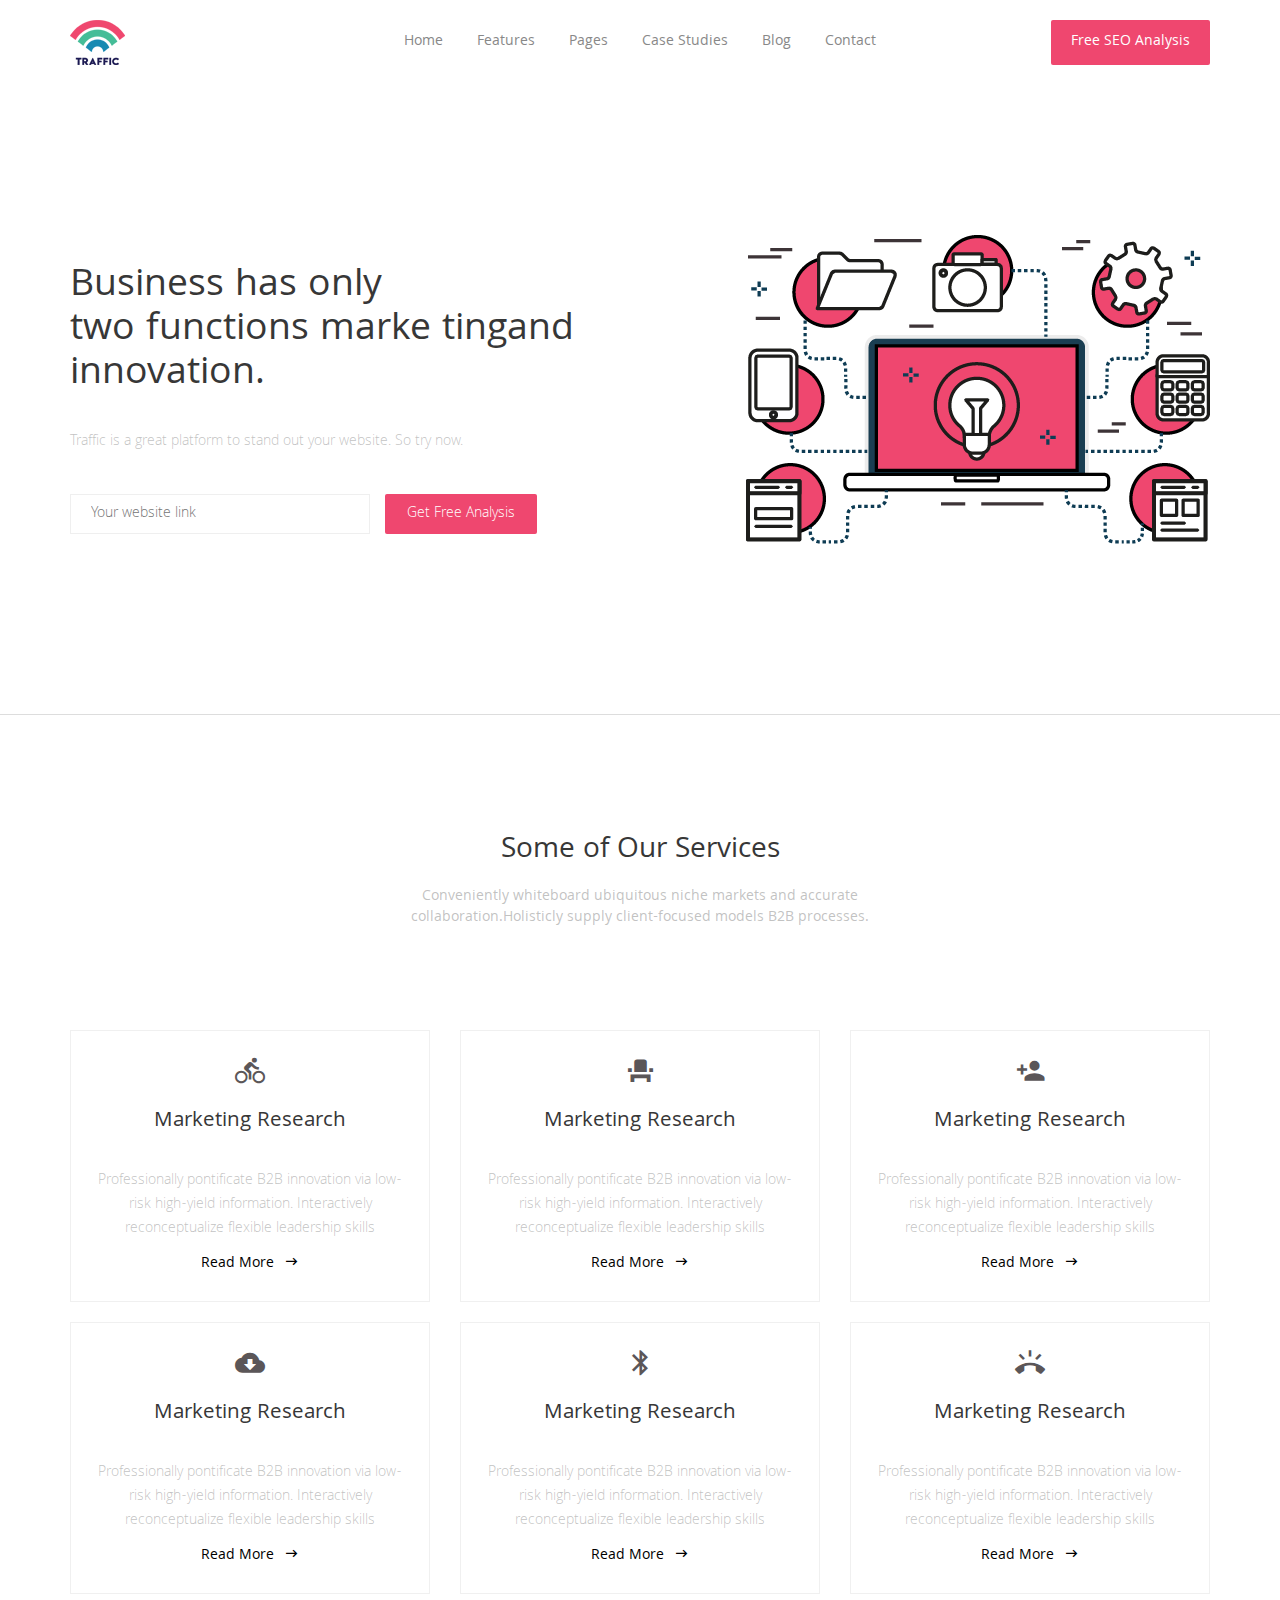
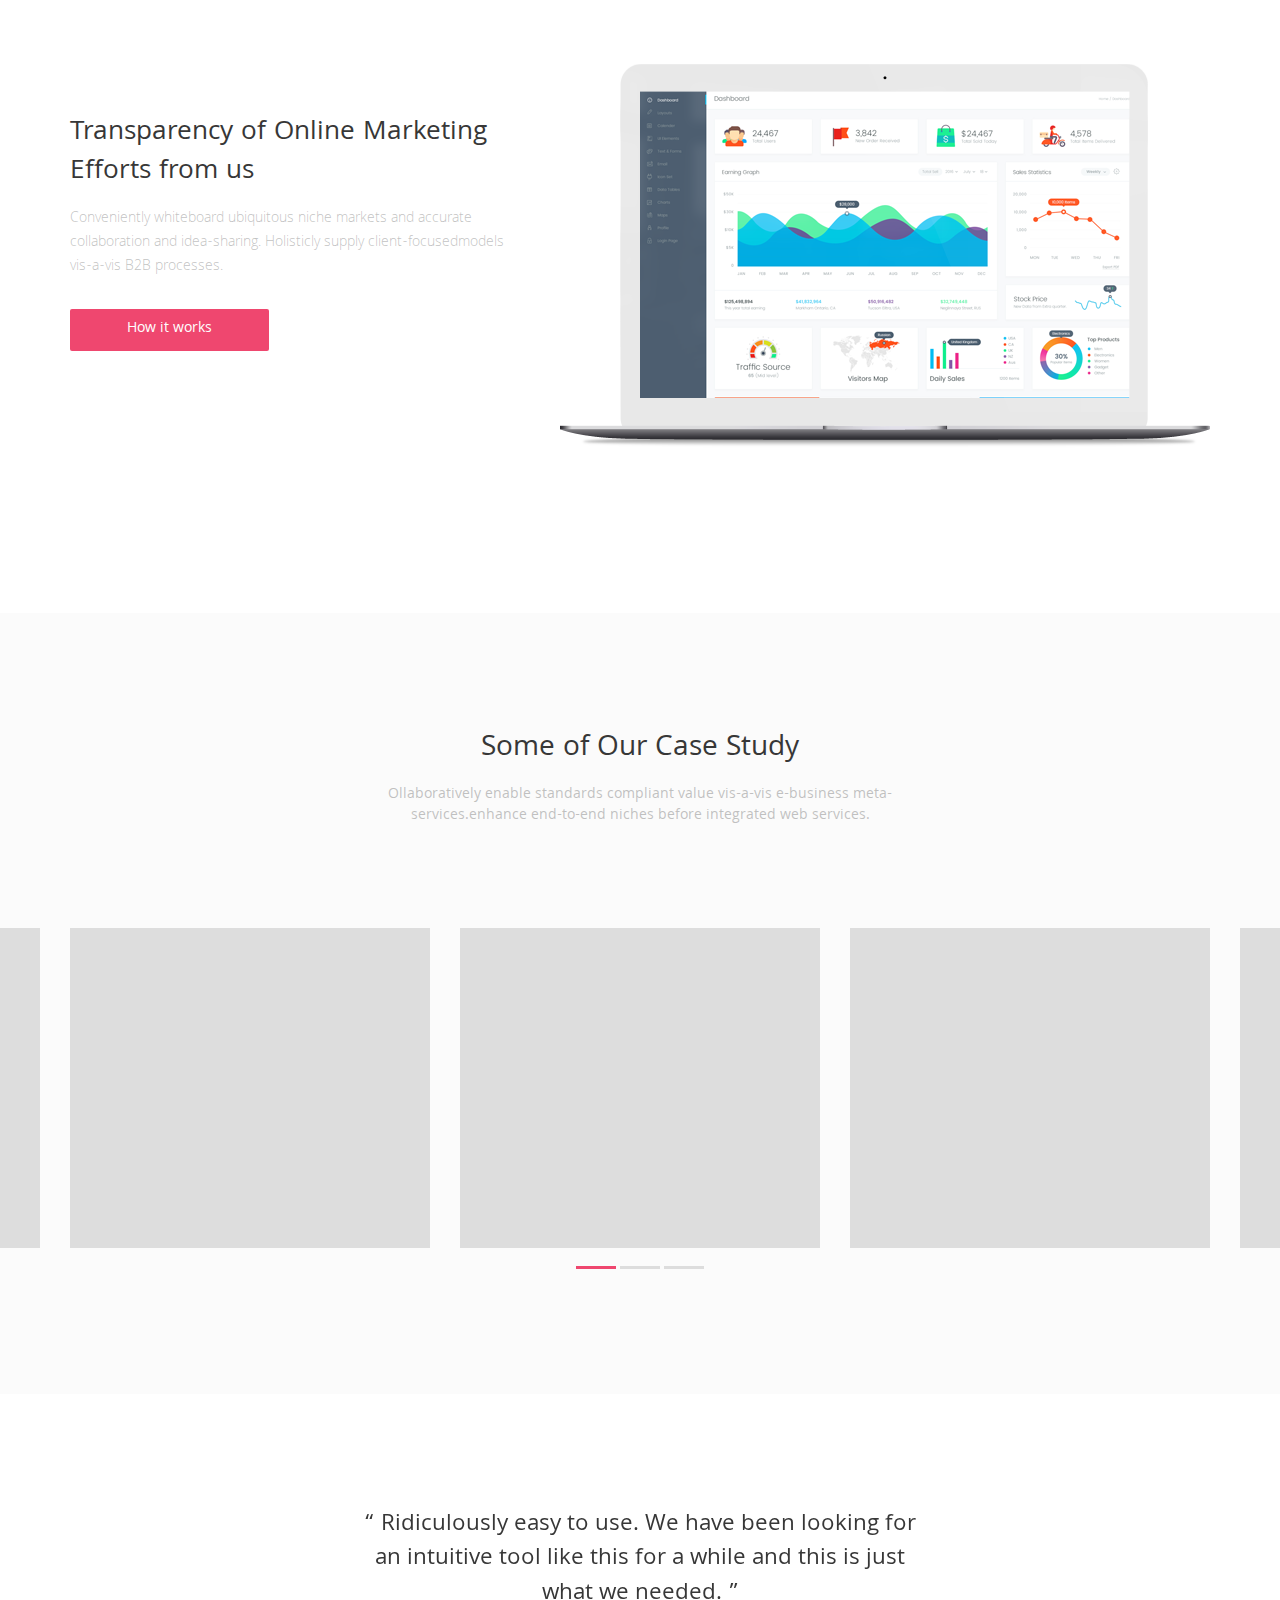
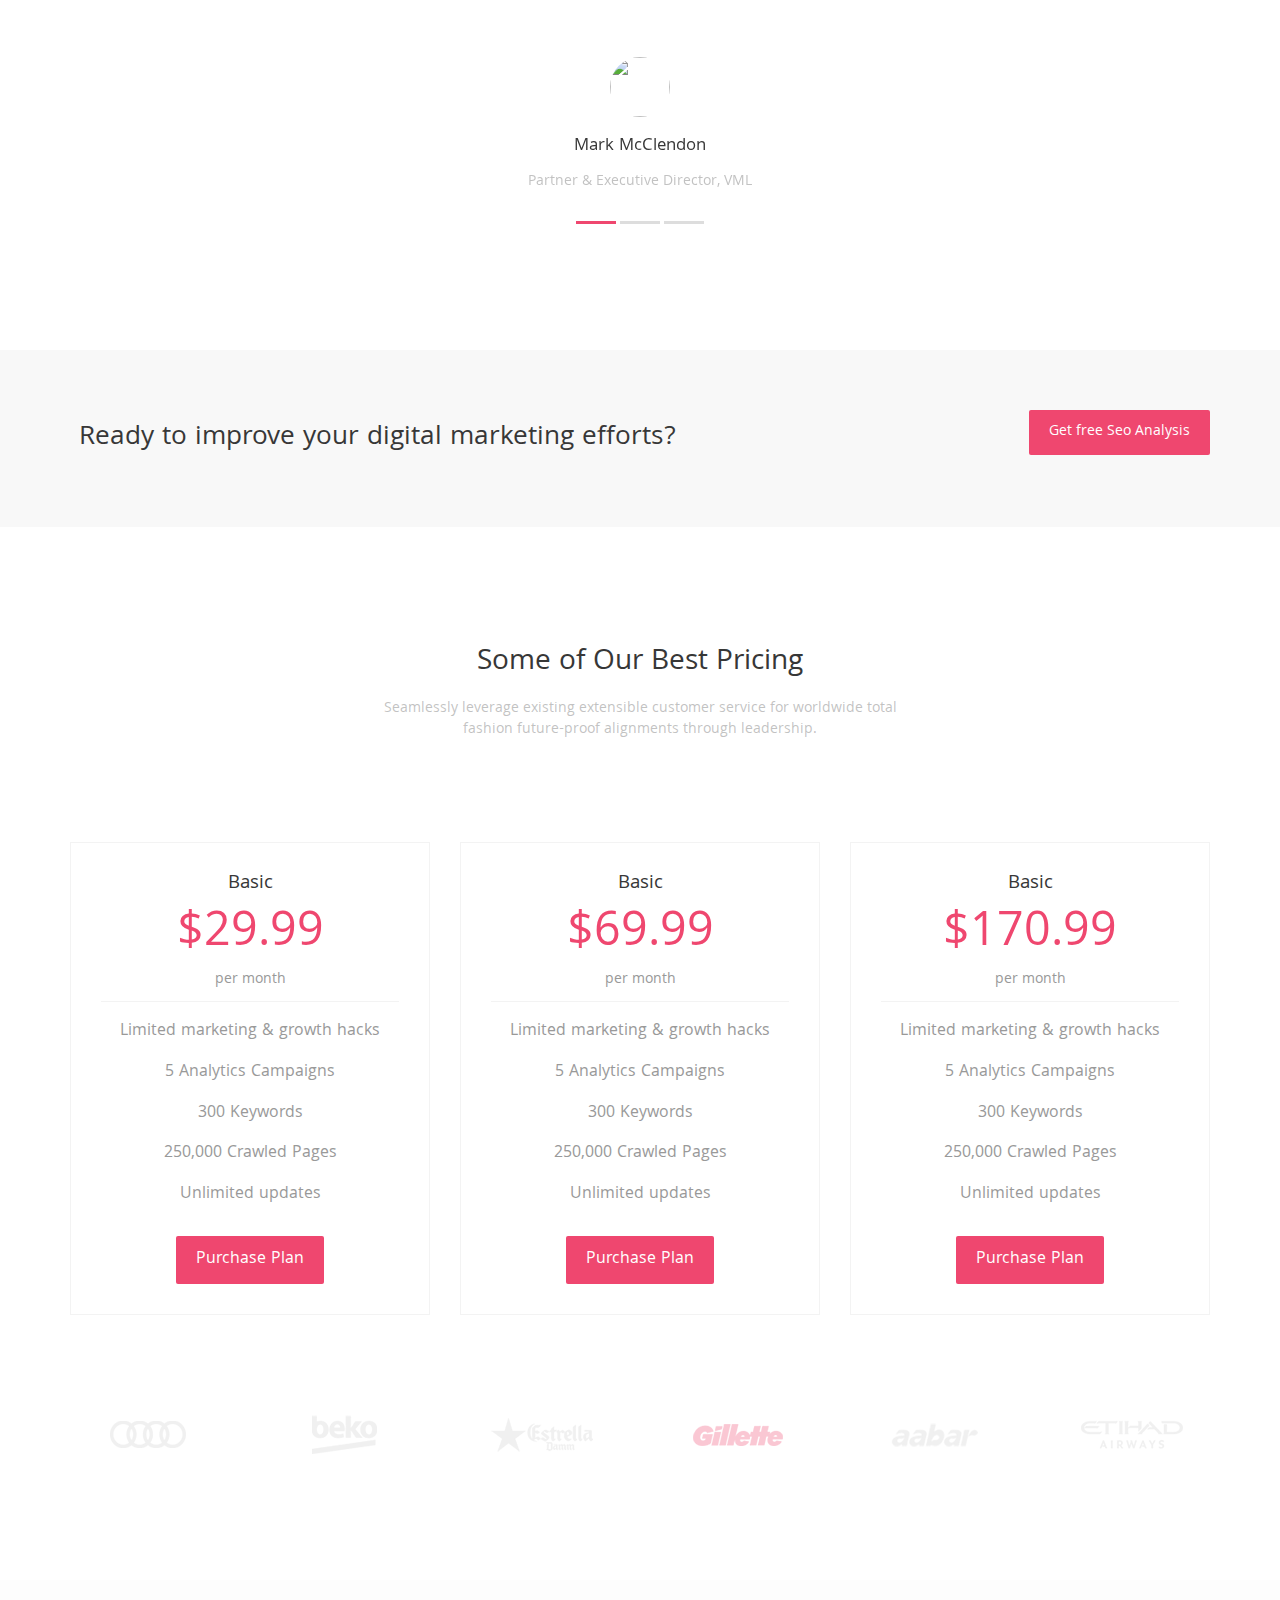
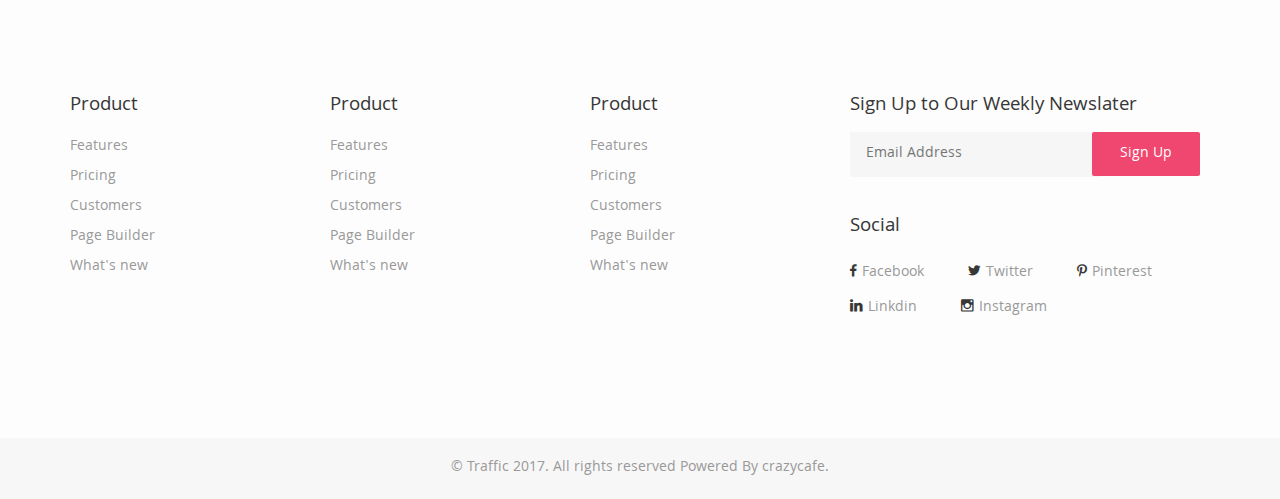
==== class-five/index.html @ df60bafd "class-five" ====
<!doctype html>
<html class="no-js" lang="">
    <head>
        <meta charset="utf-8">
        <meta http-equiv="x-ua-compatible" content="ie=edge">
        <title></title>
        <meta name="description" content="">
		<!----------Responsive Meta Tag ---------->
        <meta name="viewport" content="width=device-width, initial-scale=1">
		<!----------Boostrap CSS ---------->
        <link rel="stylesheet" href="css/bootstrap.min.css">
		<link rel="stylesheet" href="css/normalize.css">
		<!----------Fontawesome CSS ---------->
        <link rel="stylesheet" href="css/font-awesome.min.css">
		<!----------Material design icons font CSS ---------->
        <link rel="stylesheet" href="css/material-design-iconic-font.min.css">
		<!----------Owl Carousel CSS ---------->
        <link rel="stylesheet" href="css/owl.carousel.css">
		<!----------Main CSS ---------->
        <link rel="stylesheet" href="style.css">
		<!----------Responsive CSS ---------->
        <link rel="stylesheet" href="css/responsive.css">
        <script src="js/vendor/modernizr-2.8.3.min.js"></script>
    </head>
    <body>
		<div class="header-area">
			<div class="container">
				<div class="row">
					<div class="col-md-2">
						<div class="logo">
							<a href="index.html"><img src="img/logo.png" alt="" /></a>
						</div>
					</div>
					<div class="col-md-8 text-center">
						<div class="mainmenu">
							<ul>
								<li><a href="">Home</a></li>
								<li><a href="">Features</a></li>
								<li><a href="">Pages</a></li>
								<li><a href="">Case Studies</a></li>
								<li><a href="">Blog</a></li>
								<li><a href="">Contact</a></li>
							</ul>
						</div>
					</div>
					<div class="col-md-2 text-right">
						<a href="" class="box_btn">Free SEO Analysis</a>
					</div>
				</div>
			</div>
		</div>
		<div class="hero-area">
			<div class="container">
				<div class="row">
					<div class="col-md-6">
						<h1>Business has only</br> two functions marke tingand innovation.</h1>
						<p>Traffic is a great platform to stand out your website. So try now.</p>
						<div class="url_chain_form">
							<form action="index.html">
								<input type="url" placeholder="Your website link" />
								<input type="submit" value="Get Free Analysis" />
							</form>
						</div>
					</div>
					<div class="col-md-6 text-right">
						<img src="img/hero.png" alt="" />
					</div>
				</div>
			</div>
		</div>
		<div class="section_padding">
			<div class="container">
				<div class="row">
					<div class="col-md-6 col-md-offset-3 text-center">
						<div class="section_title">
							<h2>Some of Our Services</h2>
							<p>Conveniently whiteboard ubiquitous niche markets and accurate collaboration.Holisticly supply client-focused models B2B processes. </p>
						</div>
					</div>
				</div>
				<div class="row text-center">
					<div class="col-md-4">
						<div class="single-service-box">
							<div class="service-icon">
								<i class="zmdi zmdi-bike"></i>
							</div>
							<h3>Marketing Research</h3>
							<p>Professionally pontificate B2B innovation via low-risk high-yield information. Interactively reconceptualize flexible leadership skills </p>
							<a href="" class="read-more">Read More<i class="zmdi zmdi-long-arrow-right"></i></a>
						</div>
					</div>
					<div class="col-md-4">
						<div class="single-service-box">
							<div class="service-icon">
								<i class="zmdi zmdi-seat"></i>
							</div>
							<h3>Marketing Research</h3>
							<p>Professionally pontificate B2B innovation via low-risk high-yield information. Interactively reconceptualize flexible leadership skills </p>
							<a href="" class="read-more">Read More<i class="zmdi zmdi-long-arrow-right"></i></a>
						</div>
					</div>
					<div class="col-md-4">
						<div class="single-service-box">
							<div class="service-icon">
								<i class="zmdi zmdi-account-add"></i>
							</div>
							<h3>Marketing Research</h3>
							<p>Professionally pontificate B2B innovation via low-risk high-yield information. Interactively reconceptualize flexible leadership skills </p>
							<a href="" class="read-more">Read More<i class="zmdi zmdi-long-arrow-right"></i></a>
						</div>
					</div>
					<div class="col-md-4">
						<div class="single-service-box">
							<div class="service-icon">
								<i class="zmdi zmdi-cloud-download"></i>
							</div>
							<h3>Marketing Research</h3>
							<p>Professionally pontificate B2B innovation via low-risk high-yield information. Interactively reconceptualize flexible leadership skills </p>
							<a href="" class="read-more">Read More<i class="zmdi zmdi-long-arrow-right"></i></a>
						</div>
					</div>
					<div class="col-md-4">
						<div class="single-service-box">
							<div class="service-icon">
								<i class="zmdi zmdi-bluetooth"></i>
							</div>
							<h3>Marketing Research</h3>
							<p>Professionally pontificate B2B innovation via low-risk high-yield information. Interactively reconceptualize flexible leadership skills </p>
							<a href="" class="read-more">Read More<i class="zmdi zmdi-long-arrow-right"></i></a>
						</div>
					</div>
					<div class="col-md-4">
						<div class="single-service-box">
							<div class="service-icon">
								<i class="zmdi zmdi-phone-ring"></i>
							</div>
							<h3>Marketing Research</h3>
							<p>Professionally pontificate B2B innovation via low-risk high-yield information. Interactively reconceptualize flexible leadership skills </p>
							<a href="" class="read-more">Read More<i class="zmdi zmdi-long-arrow-right"></i></a>
						</div>
					</div>
				</div>
				<div class="row">
					<div class="col-md-12">
						<div class="pdt-50">
							<div class="row">
								<div class="col-md-5">
									<div class="pdt-50">
										<h2>Transparency of Online Marketing Efforts from us</h2>
										<p>Conveniently whiteboard ubiquitous niche markets and accurate collaboration and idea-sharing. Holisticly supply client-focusedmodels vis-a-vis B2B processes. </p>
										<a href="" class="box_btn">How it works</a>
									</div>
								</div>
								<div class="col-md-7 text-right">
									<img src="img/dextop.png" alt="" />
								</div>
							</div>
						</div>
					</div>
				</div>
			</div>
		</div>
		<div class="section_padding gray_bg overfolow-x-studies">
			<div class="container">
				<div class="row">
					<div class="col-md-6 col-md-offset-3 text-center">
						<div class="section_title">
							<h2>Some of Our Case Study</h2>
							<p>Ollaboratively enable standards compliant value vis-a-vis e-business meta-services.enhance end-to-end niches before integrated web services.</p>
						</div>
					</div>
				</div>
				<div class="row">
					<div class="col-md-12">
						<div class="case-studies-carousel">
							<div class="single-case-studies-carousel">
								<div class="case-studies-wrapper">
									<img src="img/owl1.jpg" alt="" />
								</div>
							</div>					
							<div class="single-case-studies-carousel">
								<div class="case-studies-wrapper">
									<h3>icelolly.com</h3>
									<h4>Analytics 360 improving business decisions</h4>
									<p>Seamlessly extend worldwide internal or organic sources vis- team driven outside box thinking. Proactively drive technically sound.</p>
									<i class="zmdi zmdi-long-arrow-right"></i>
								</div>
							</div>					
							<div class="single-case-studies-carousel">
								<div class="case-studies-wrapper">
									<img src="img/owl2.jpg" alt="" />
								</div>
							</div>
							<div class="single-case-studies-carousel">
								<div class="case-studies-wrapper">
									<h3>icelolly.com</h3>
									<h4>Analytics 360 improving business decisions</h4>
									<p>Seamlessly extend worldwide internal or organic sources vis- team driven outside box thinking. Proactively drive technically sound.</p>
									<i class="zmdi zmdi-long-arrow-right"></i>
								</div>
							</div>
							<div class="single-case-studies-carousel">
								<div class="case-studies-wrapper">
									<img src="img/owl1.jpg" alt="" />
								</div>
							</div>	
							<div class="single-case-studies-carousel">
								<div class="case-studies-wrapper">
									<h3>icelolly.com</h3>
									<h4>Analytics 360 improving business decisions</h4>
									<p>Seamlessly extend worldwide internal or organic sources vis- team driven outside box thinking. Proactively drive technically sound.</p>
									<i class="zmdi zmdi-long-arrow-right"></i>
								</div>
							</div>
							<div class="single-case-studies-carousel">
								<div class="case-studies-wrapper">
									<img src="img/owl2.jpg" alt="" />
								</div>
							</div>
						</div>
					</div>
				</div>
			</div>
		</div>
		<div class="section_padding">
			<div class="container">
				<div class="row">
					<div class="col-md-6 col-md-offset-3 text-center">
						<div class="testimonial-carusel">
							<div class="testimonial-carusel-items">
								<div class="testimonial-content">
									<p>“ Ridiculously easy to use. We have been looking for an intuitive tool like this for a while and this is just what we needed. ”</p>
								</div>
								<div class="testimonial-meta">
									<img src="http://placehold.it/500x500" alt="" />
									<h4>Mark McClendon</h4>
									<p>Partner & Executive Director, VML</p>
								</div>
							</div>					
							<div class="testimonial-carusel-items">
								<div class="testimonial-content">
									<p>“ Ridiculously easy to use. We have been looking for an intuitive tool like this for a while and this is just what we needed. ”</p>
								</div>
								<div class="testimonial-meta">
									<img src="img/owl2.jpg" alt="" />
									<h4>Mark McClendon</h4>
									<p>Partner & Executive Director, VML</p>
								</div>
							</div>					
							<div class="testimonial-carusel-items">
								<div class="testimonial-content">
									<p>“ Ridiculously easy to use. We have been looking for an intuitive tool like this for a while and this is just what we needed. ”</p>
								</div>
								<div class="testimonial-meta">
									<img src="http://placehold.it/500x500" alt="" />
									<h4>Mark McClendon</h4>
									<p>Partner & Executive Director, VML</p>
								</div>
							</div>
						</div>
					</div>
				</div>
			</div>
		</div>
		<div class="cta-area">
			<div class="container">
				<div class="row">
					<div class="col-md-8">
						<h2>Ready to improve your digital marketing efforts?</h2>
					</div>
					<div class="col-md-4 text-right">
						<a href="" class="box_btn">Get free Seo Analysis</a>
					</div>
				</div>
			</div>
		</div>
		<div class="section_padding">
			<div class="container">
				<div class="row">
					<div class="col-md-6 col-md-offset-3 text-center">
						<div class="section_title">
							<h2>Some of Our Best Pricing</h2>
							<p>Seamlessly leverage existing extensible customer service for worldwide total fashion future-proof alignments through leadership.</p>
						</div>
					</div>
				</div>
				<div class="row text-center">
					<div class="col-md-4">
						<div class="single-pricing-box">
							<div class="pricing-heading">
								<h4>Basic</h4>
								<p class="pricing-count">$29.99</p>
								<p>per month</p>
							</div>
							<div class="pricing-content">
								<ul>
									<li>Limited marketing & growth hacks</li>
									<li>5 Analytics Campaigns</li>
									<li>300 Keywords</li>
									<li>250,000 Crawled Pages</li>
									<li>Unlimited updates</li>
									<a href="" class="box_btn">Purchase Plan</a>
								</ul>
							</div>
						</div>
					</div>
					<div class="col-md-4">
						<div class="single-pricing-box">
							<div class="pricing-heading">
								<h4>Basic</h4>
								<p class="pricing-count">$69.99</p>
								<p>per month</p>
							</div>
							<div class="pricing-content">
								<ul>
									<li>Limited marketing & growth hacks</li>
									<li>5 Analytics Campaigns</li>
									<li>300 Keywords</li>
									<li>250,000 Crawled Pages</li>
									<li>Unlimited updates</li>
									<a href="" class="box_btn">Purchase Plan</a>
								</ul>
							</div>
						</div>
					</div>
					<div class="col-md-4">
						<div class="single-pricing-box">
							<div class="pricing-heading">
								<h4>Basic</h4>
								<p class="pricing-count">$170.99</p>
								<p>per month</p>
							</div>
							<div class="pricing-content">
								<ul>
									<li>Limited marketing & growth hacks</li>
									<li>5 Analytics Campaigns</li>
									<li>300 Keywords</li>
									<li>250,000 Crawled Pages</li>
									<li>Unlimited updates</li>
									<a href="" class="box_btn">Purchase Plan</a>
								</ul>
							</div>
						</div>
					</div>
				</div>
				<div class="row">
					<div class="col-md-12">
						<div class="logo-carousel">
							<div class="single-logo-carousel">
								<div class="logo-carousel-item">
									<a href=""><img src="img/advertise1.png" alt="" /></a>
								</div>
							</div>				
							<div class="single-logo-carousel">
								<div class="logo-carousel-item">
									<a href=""><img src="img/advertise2.png" alt="" /></a>
								</div>
							</div>				
							<div class="single-logo-carousel">
								<div class="logo-carousel-item">
									<a href=""><img src="img/advertise3.png" alt="" /></a>
								</div>
							</div>							
							<div class="single-logo-carousel">
								<div class="logo-carousel-item">
									<a href=""><img src="img/advertise4.png" alt="" /></a>
								</div>
							</div>				
							<div class="single-logo-carousel">
								<div class="logo-carousel-item">
									<a href=""><img src="img/advertise5.png" alt="" /></a>
								</div>
							</div>
							<div class="single-logo-carousel">
								<div class="logo-carousel-item">
									<a href=""><img src="img/advertise6.png" alt="" /></a>
								</div>
							</div>				
							<div class="single-logo-carousel">
								<div class="logo-carousel-item">
									<a href=""><img src="img/advertise1.png" alt="" /></a>
								</div>
							</div>
							<div class="single-logo-carousel">
								<div class="logo-carousel-item">
									<a href=""><img src="img/advertise2.png" alt="" /></a>
								</div>
							</div>							
							<div class="single-logo-carousel">
								<div class="logo-carousel-item">
									<a href=""><img src="img/advertise3.png" alt="" /></a>
								</div>
							</div>				
							<div class="single-logo-carousel">
								<div class="logo-carousel-item">
									<a href=""><img src="img/advertise4.png" alt="" /></a>
								</div>
							</div>
							<div class="single-logo-carousel">
								<div class="logo-carousel-item">
									<a href=""><img src="img/advertise5.png" alt="" /></a>
								</div>
							</div>				
							<div class="single-logo-carousel">
								<div class="logo-carousel-item">
									<a href=""><img src="img/advertise6.png" alt="" /></a>
								</div>
							</div>
						</div>
					</div>
				</div>
			</div>
		</div>
		<div class="footer-area">
			<div class="container">
				<div class="row">
					<div class="col-md-8">
						<div class="row">
							<div class="col-md-4">
								<h4>Product</h4>
								<ul>
									<li><a href="">Features</a></li>
									<li><a href="">Pricing</a></li>
									<li><a href="">Customers</a></li>
									<li><a href="">Page Builder</a></li>
									<li><a href="">What's new</a></li>
								</ul>
							</div>
							<div class="col-md-4">
								<h4>Product</h4>
								<ul>
									<li><a href="">Features</a></li>
									<li><a href="">Pricing</a></li>
									<li><a href="">Customers</a></li>
									<li><a href="">Page Builder</a></li>
									<li><a href="">What's new</a></li>
								</ul>
							</div>
							<div class="col-md-4">
								<h4>Product</h4>
								<ul>
									<li><a href="">Features</a></li>
									<li><a href="">Pricing</a></li>
									<li><a href="">Customers</a></li>
									<li><a href="">Page Builder</a></li>
									<li><a href="">What's new</a></li>
								</ul>
							</div>
						</div>
					</div>			
					<div class="col-md-4">
						<h4>Sign Up to Our Weekly Newslater</h4>
						<div class="subscrib-form">
							<form action="index.html">
								<input type="email" placeholder="Email Address" />
								<input type="submit" value="Sign Up" />
							</form>
						</div>
						<h4>Social</h4>
						<ul class="social-icon">
							<li><a href=""> <i class="zmdi zmdi-facebook"></i>Facebook</a></li>
							<li><a href=""> <i class="zmdi zmdi-twitter"></i>Twitter</a></li>
							<li><a href=""> <i class="zmdi zmdi-pinterest"></i>Pinterest</a></li>
							<li><a href=""> <i class="zmdi zmdi-linkedin"></i>Linkdin</a></li>
							<li><a href=""> <i class="zmdi zmdi-instagram"></i>Instagram</a></li>
						</ul>
					</div>
				</div>
			</div>
		</div>
		<div class="copy-right-section">
			<div class="container">
				<div class="row">
					<div class="col-md-12 text-center">
						 &copy; Traffic 2017. All rights reserved Powered By crazycafe.
					</div>
				</div>
			</div>
		</div>
        <script src="https://code.jquery.com/jquery-1.12.0.min.js"></script>
        <script src="js/plugins.js"></script>
        <script src="js/main.js"></script>
        <script src="js/bootstrap.min.js"></script>
        <script src="js/owl.carousel.min.js"></script>
        <script src="js/main.js"></script>

    </body>
</html>
---- class-five/css/material-design-iconic-font.min.css ----
@font-face{font-family:Material-Design-Iconic-Font;src:url(../fonts/Material-Design-Iconic-Font.woff2?v=2.2.0) format('woff2'),url(../fonts/Material-Design-Iconic-Font.woff?v=2.2.0) format('woff'),url(../fonts/Material-Design-Iconic-Font.ttf?v=2.2.0) format('truetype')}.zmdi{display:inline-block;font:normal normal normal 14px/1 'Material-Design-Iconic-Font';font-size:inherit;text-rendering:auto;-webkit-font-smoothing:antialiased;-moz-osx-font-smoothing:grayscale}.zmdi-hc-lg{font-size:1.33333333em;line-height:.75em;vertical-align:-15%}.zmdi-hc-2x{font-size:2em}.zmdi-hc-3x{font-size:3em}.zmdi-hc-4x{font-size:4em}.zmdi-hc-5x{font-size:5em}.zmdi-hc-fw{width:1.28571429em;text-align:center}.zmdi-hc-ul{padding-left:0;margin-left:2.14285714em;list-style-type:none}.zmdi-hc-ul>li{position:relative}.zmdi-hc-li{position:absolute;left:-2.14285714em;width:2.14285714em;top:.14285714em;text-align:center}.zmdi-hc-li.zmdi-hc-lg{left:-1.85714286em}.zmdi-hc-border{padding:.1em .25em;border:solid .1em #9e9e9e;border-radius:2px}.zmdi-hc-border-circle{padding:.1em .25em;border:solid .1em #9e9e9e;border-radius:50%}.zmdi.pull-left{float:left;margin-right:.15em}.zmdi.pull-right{float:right;margin-left:.15em}.zmdi-hc-spin{-webkit-animation:zmdi-spin 1.5s infinite linear;animation:zmdi-spin 1.5s infinite linear}.zmdi-hc-spin-reverse{-webkit-animation:zmdi-spin-reverse 1.5s infinite linear;animation:zmdi-spin-reverse 1.5s infinite linear}@-webkit-keyframes zmdi-spin{0%{-webkit-transform:rotate(0deg);transform:rotate(0deg)}100%{-webkit-transform:rotate(359deg);transform:rotate(359deg)}}@keyframes zmdi-spin{0%{-webkit-transform:rotate(0deg);transform:rotate(0deg)}100%{-webkit-transform:rotate(359deg);transform:rotate(359deg)}}@-webkit-keyframes zmdi-spin-reverse{0%{-webkit-transform:rotate(0deg);transform:rotate(0deg)}100%{-webkit-transform:rotate(-359deg);transform:rotate(-359deg)}}@keyframes zmdi-spin-reverse{0%{-webkit-transform:rotate(0deg);transform:rotate(0deg)}100%{-webkit-transform:rotate(-359deg);transform:rotate(-359deg)}}.zmdi-hc-rotate-90{-webkit-transform:rotate(90deg);-ms-transform:rotate(90deg);transform:rotate(90deg)}.zmdi-hc-rotate-180{-webkit-transform:rotate(180deg);-ms-transform:rotate(180deg);transform:rotate(180deg)}.zmdi-hc-rotate-270{-webkit-transform:rotate(270deg);-ms-transform:rotate(270deg);transform:rotate(270deg)}.zmdi-hc-flip-horizontal{-webkit-transform:scale(-1,1);-ms-transform:scale(-1,1);transform:scale(-1,1)}.zmdi-hc-flip-vertical{-webkit-transform:scale(1,-1);-ms-transform:scale(1,-1);transform:scale(1,-1)}.zmdi-hc-stack{position:relative;display:inline-block;width:2em;height:2em;line-height:2em;vertical-align:middle}.zmdi-hc-stack-1x,.zmdi-hc-stack-2x{position:absolute;left:0;width:100%;text-align:center}.zmdi-hc-stack-1x{line-height:inherit}.zmdi-hc-stack-2x{font-size:2em}.zmdi-hc-inverse{color:#fff}.zmdi-3d-rotation:before{content:'\f101'}.zmdi-airplane-off:before{content:'\f102'}.zmdi-airplane:before{content:'\f103'}.zmdi-album:before{content:'\f104'}.zmdi-archive:before{content:'\f105'}.zmdi-assignment-account:before{content:'\f106'}.zmdi-assignment-alert:before{content:'\f107'}.zmdi-assignment-check:before{content:'\f108'}.zmdi-assignment-o:before{content:'\f109'}.zmdi-assignment-return:before{content:'\f10a'}.zmdi-assignment-returned:before{content:'\f10b'}.zmdi-assignment:before{content:'\f10c'}.zmdi-attachment-alt:before{content:'\f10d'}.zmdi-attachment:before{content:'\f10e'}.zmdi-audio:before{content:'\f10f'}.zmdi-badge-check:before{content:'\f110'}.zmdi-balance-wallet:before{content:'\f111'}.zmdi-balance:before{content:'\f112'}.zmdi-battery-alert:before{content:'\f113'}.zmdi-battery-flash:before{content:'\f114'}.zmdi-battery-unknown:before{content:'\f115'}.zmdi-battery:before{content:'\f116'}.zmdi-bike:before{content:'\f117'}.zmdi-block-alt:before{content:'\f118'}.zmdi-block:before{content:'\f119'}.zmdi-boat:before{content:'\f11a'}.zmdi-book-image:before{content:'\f11b'}.zmdi-book:before{content:'\f11c'}.zmdi-bookmark-outline:before{content:'\f11d'}.zmdi-bookmark:before{content:'\f11e'}.zmdi-brush:before{content:'\f11f'}.zmdi-bug:before{content:'\f120'}.zmdi-bus:before{content:'\f121'}.zmdi-cake:before{content:'\f122'}.zmdi-car-taxi:before{content:'\f123'}.zmdi-car-wash:before{content:'\f124'}.zmdi-car:before{content:'\f125'}.zmdi-card-giftcard:before{content:'\f126'}.zmdi-card-membership:before{content:'\f127'}.zmdi-card-travel:before{content:'\f128'}.zmdi-card:before{content:'\f129'}.zmdi-case-check:before{content:'\f12a'}.zmdi-case-download:before{content:'\f12b'}.zmdi-case-play:before{content:'\f12c'}.zmdi-case:before{content:'\f12d'}.zmdi-cast-connected:before{content:'\f12e'}.zmdi-cast:before{content:'\f12f'}.zmdi-chart-donut:before{content:'\f130'}.zmdi-chart:before{content:'\f131'}.zmdi-city-alt:before{content:'\f132'}.zmdi-city:before{content:'\f133'}.zmdi-close-circle-o:before{content:'\f134'}.zmdi-close-circle:before{content:'\f135'}.zmdi-close:before{content:'\f136'}.zmdi-cocktail:before{content:'\f137'}.zmdi-code-setting:before{content:'\f138'}.zmdi-code-smartphone:before{content:'\f139'}.zmdi-code:before{content:'\f13a'}.zmdi-coffee:before{content:'\f13b'}.zmdi-collection-bookmark:before{content:'\f13c'}.zmdi-collection-case-play:before{content:'\f13d'}.zmdi-collection-folder-image:before{content:'\f13e'}.zmdi-collection-image-o:before{content:'\f13f'}.zmdi-collection-image:before{content:'\f140'}.zmdi-collection-item-1:before{content:'\f141'}.zmdi-collection-item-2:before{content:'\f142'}.zmdi-collection-item-3:before{content:'\f143'}.zmdi-collection-item-4:before{content:'\f144'}.zmdi-collection-item-5:before{content:'\f145'}.zmdi-collection-item-6:before{content:'\f146'}.zmdi-collection-item-7:before{content:'\f147'}.zmdi-collection-item-8:before{content:'\f148'}.zmdi-collection-item-9-plus:before{content:'\f149'}.zmdi-collection-item-9:before{content:'\f14a'}.zmdi-collection-item:before{content:'\f14b'}.zmdi-collection-music:before{content:'\f14c'}.zmdi-collection-pdf:before{content:'\f14d'}.zmdi-collection-plus:before{content:'\f14e'}.zmdi-collection-speaker:before{content:'\f14f'}.zmdi-collection-text:before{content:'\f150'}.zmdi-collection-video:before{content:'\f151'}.zmdi-compass:before{content:'\f152'}.zmdi-cutlery:before{content:'\f153'}.zmdi-delete:before{content:'\f154'}.zmdi-dialpad:before{content:'\f155'}.zmdi-dns:before{content:'\f156'}.zmdi-drink:before{content:'\f157'}.zmdi-edit:before{content:'\f158'}.zmdi-email-open:before{content:'\f159'}.zmdi-email:before{content:'\f15a'}.zmdi-eye-off:before{content:'\f15b'}.zmdi-eye:before{content:'\f15c'}.zmdi-eyedropper:before{content:'\f15d'}.zmdi-favorite-outline:before{content:'\f15e'}.zmdi-favorite:before{content:'\f15f'}.zmdi-filter-list:before{content:'\f160'}.zmdi-fire:before{content:'\f161'}.zmdi-flag:before{content:'\f162'}.zmdi-flare:before{content:'\f163'}.zmdi-flash-auto:before{content:'\f164'}.zmdi-flash-off:before{content:'\f165'}.zmdi-flash:before{content:'\f166'}.zmdi-flip:before{content:'\f167'}.zmdi-flower-alt:before{content:'\f168'}.zmdi-flower:before{content:'\f169'}.zmdi-font:before{content:'\f16a'}.zmdi-fullscreen-alt:before{content:'\f16b'}.zmdi-fullscreen-exit:before{content:'\f16c'}.zmdi-fullscreen:before{content:'\f16d'}.zmdi-functions:before{content:'\f16e'}.zmdi-gas-station:before{content:'\f16f'}.zmdi-gesture:before{content:'\f170'}.zmdi-globe-alt:before{content:'\f171'}.zmdi-globe-lock:before{content:'\f172'}.zmdi-globe:before{content:'\f173'}.zmdi-graduation-cap:before{content:'\f174'}.zmdi-home:before{content:'\f175'}.zmdi-hospital-alt:before{content:'\f176'}.zmdi-hospital:before{content:'\f177'}.zmdi-hotel:before{content:'\f178'}.zmdi-hourglass-alt:before{content:'\f179'}.zmdi-hourglass-outline:before{content:'\f17a'}.zmdi-hourglass:before{content:'\f17b'}.zmdi-http:before{content:'\f17c'}.zmdi-image-alt:before{content:'\f17d'}.zmdi-image-o:before{content:'\f17e'}.zmdi-image:before{content:'\f17f'}.zmdi-inbox:before{content:'\f180'}.zmdi-invert-colors-off:before{content:'\f181'}.zmdi-invert-colors:before{content:'\f182'}.zmdi-key:before{content:'\f183'}.zmdi-label-alt-outline:before{content:'\f184'}.zmdi-label-alt:before{content:'\f185'}.zmdi-label-heart:before{content:'\f186'}.zmdi-label:before{content:'\f187'}.zmdi-labels:before{content:'\f188'}.zmdi-lamp:before{content:'\f189'}.zmdi-landscape:before{content:'\f18a'}.zmdi-layers-off:before{content:'\f18b'}.zmdi-layers:before{content:'\f18c'}.zmdi-library:before{content:'\f18d'}.zmdi-link:before{content:'\f18e'}.zmdi-lock-open:before{content:'\f18f'}.zmdi-lock-outline:before{content:'\f190'}.zmdi-lock:before{content:'\f191'}.zmdi-mail-reply-all:before{content:'\f192'}.zmdi-mail-reply:before{content:'\f193'}.zmdi-mail-send:before{content:'\f194'}.zmdi-mall:before{content:'\f195'}.zmdi-map:before{content:'\f196'}.zmdi-menu:before{content:'\f197'}.zmdi-money-box:before{content:'\f198'}.zmdi-money-off:before{content:'\f199'}.zmdi-money:before{content:'\f19a'}.zmdi-more-vert:before{content:'\f19b'}.zmdi-more:before{content:'\f19c'}.zmdi-movie-alt:before{content:'\f19d'}.zmdi-movie:before{content:'\f19e'}.zmdi-nature-people:before{content:'\f19f'}.zmdi-nature:before{content:'\f1a0'}.zmdi-navigation:before{content:'\f1a1'}.zmdi-open-in-browser:before{content:'\f1a2'}.zmdi-open-in-new:before{content:'\f1a3'}.zmdi-palette:before{content:'\f1a4'}.zmdi-parking:before{content:'\f1a5'}.zmdi-pin-account:before{content:'\f1a6'}.zmdi-pin-assistant:before{content:'\f1a7'}.zmdi-pin-drop:before{content:'\f1a8'}.zmdi-pin-help:before{content:'\f1a9'}.zmdi-pin-off:before{content:'\f1aa'}.zmdi-pin:before{content:'\f1ab'}.zmdi-pizza:before{content:'\f1ac'}.zmdi-plaster:before{content:'\f1ad'}.zmdi-power-setting:before{content:'\f1ae'}.zmdi-power:before{content:'\f1af'}.zmdi-print:before{content:'\f1b0'}.zmdi-puzzle-piece:before{content:'\f1b1'}.zmdi-quote:before{content:'\f1b2'}.zmdi-railway:before{content:'\f1b3'}.zmdi-receipt:before{content:'\f1b4'}.zmdi-refresh-alt:before{content:'\f1b5'}.zmdi-refresh-sync-alert:before{content:'\f1b6'}.zmdi-refresh-sync-off:before{content:'\f1b7'}.zmdi-refresh-sync:before{content:'\f1b8'}.zmdi-refresh:before{content:'\f1b9'}.zmdi-roller:before{content:'\f1ba'}.zmdi-ruler:before{content:'\f1bb'}.zmdi-scissors:before{content:'\f1bc'}.zmdi-screen-rotation-lock:before{content:'\f1bd'}.zmdi-screen-rotation:before{content:'\f1be'}.zmdi-search-for:before{content:'\f1bf'}.zmdi-search-in-file:before{content:'\f1c0'}.zmdi-search-in-page:before{content:'\f1c1'}.zmdi-search-replace:before{content:'\f1c2'}.zmdi-search:before{content:'\f1c3'}.zmdi-seat:before{content:'\f1c4'}.zmdi-settings-square:before{content:'\f1c5'}.zmdi-settings:before{content:'\f1c6'}.zmdi-shield-check:before{content:'\f1c7'}.zmdi-shield-security:before{content:'\f1c8'}.zmdi-shopping-basket:before{content:'\f1c9'}.zmdi-shopping-cart-plus:before{content:'\f1ca'}.zmdi-shopping-cart:before{content:'\f1cb'}.zmdi-sign-in:before{content:'\f1cc'}.zmdi-sort-amount-asc:before{content:'\f1cd'}.zmdi-sort-amount-desc:before{content:'\f1ce'}.zmdi-sort-asc:before{content:'\f1cf'}.zmdi-sort-desc:before{content:'\f1d0'}.zmdi-spellcheck:before{content:'\f1d1'}.zmdi-storage:before{content:'\f1d2'}.zmdi-store-24:before{content:'\f1d3'}.zmdi-store:before{content:'\f1d4'}.zmdi-subway:before{content:'\f1d5'}.zmdi-sun:before{content:'\f1d6'}.zmdi-tab-unselected:before{content:'\f1d7'}.zmdi-tab:before{content:'\f1d8'}.zmdi-tag-close:before{content:'\f1d9'}.zmdi-tag-more:before{content:'\f1da'}.zmdi-tag:before{content:'\f1db'}.zmdi-thumb-down:before{content:'\f1dc'}.zmdi-thumb-up-down:before{content:'\f1dd'}.zmdi-thumb-up:before{content:'\f1de'}.zmdi-ticket-star:before{content:'\f1df'}.zmdi-toll:before{content:'\f1e0'}.zmdi-toys:before{content:'\f1e1'}.zmdi-traffic:before{content:'\f1e2'}.zmdi-translate:before{content:'\f1e3'}.zmdi-triangle-down:before{content:'\f1e4'}.zmdi-triangle-up:before{content:'\f1e5'}.zmdi-truck:before{content:'\f1e6'}.zmdi-turning-sign:before{content:'\f1e7'}.zmdi-wallpaper:before{content:'\f1e8'}.zmdi-washing-machine:before{content:'\f1e9'}.zmdi-window-maximize:before{content:'\f1ea'}.zmdi-window-minimize:before{content:'\f1eb'}.zmdi-window-restore:before{content:'\f1ec'}.zmdi-wrench:before{content:'\f1ed'}.zmdi-zoom-in:before{content:'\f1ee'}.zmdi-zoom-out:before{content:'\f1ef'}.zmdi-alert-circle-o:before{content:'\f1f0'}.zmdi-alert-circle:before{content:'\f1f1'}.zmdi-alert-octagon:before{content:'\f1f2'}.zmdi-alert-polygon:before{content:'\f1f3'}.zmdi-alert-triangle:before{content:'\f1f4'}.zmdi-help-outline:before{content:'\f1f5'}.zmdi-help:before{content:'\f1f6'}.zmdi-info-outline:before{content:'\f1f7'}.zmdi-info:before{content:'\f1f8'}.zmdi-notifications-active:before{content:'\f1f9'}.zmdi-notifications-add:before{content:'\f1fa'}.zmdi-notifications-none:before{content:'\f1fb'}.zmdi-notifications-off:before{content:'\f1fc'}.zmdi-notifications-paused:before{content:'\f1fd'}.zmdi-notifications:before{content:'\f1fe'}.zmdi-account-add:before{content:'\f1ff'}.zmdi-account-box-mail:before{content:'\f200'}.zmdi-account-box-o:before{content:'\f201'}.zmdi-account-box-phone:before{content:'\f202'}.zmdi-account-box:before{content:'\f203'}.zmdi-account-calendar:before{content:'\f204'}.zmdi-account-circle:before{content:'\f205'}.zmdi-account-o:before{content:'\f206'}.zmdi-account:before{content:'\f207'}.zmdi-accounts-add:before{content:'\f208'}.zmdi-accounts-alt:before{content:'\f209'}.zmdi-accounts-list-alt:before{content:'\f20a'}.zmdi-accounts-list:before{content:'\f20b'}.zmdi-accounts-outline:before{content:'\f20c'}.zmdi-accounts:before{content:'\f20d'}.zmdi-face:before{content:'\f20e'}.zmdi-female:before{content:'\f20f'}.zmdi-male-alt:before{content:'\f210'}.zmdi-male-female:before{content:'\f211'}.zmdi-male:before{content:'\f212'}.zmdi-mood-bad:before{content:'\f213'}.zmdi-mood:before{content:'\f214'}.zmdi-run:before{content:'\f215'}.zmdi-walk:before{content:'\f216'}.zmdi-cloud-box:before{content:'\f217'}.zmdi-cloud-circle:before{content:'\f218'}.zmdi-cloud-done:before{content:'\f219'}.zmdi-cloud-download:before{content:'\f21a'}.zmdi-cloud-off:before{content:'\f21b'}.zmdi-cloud-outline-alt:before{content:'\f21c'}.zmdi-cloud-outline:before{content:'\f21d'}.zmdi-cloud-upload:before{content:'\f21e'}.zmdi-cloud:before{content:'\f21f'}.zmdi-download:before{content:'\f220'}.zmdi-file-plus:before{content:'\f221'}.zmdi-file-text:before{content:'\f222'}.zmdi-file:before{content:'\f223'}.zmdi-folder-outline:before{content:'\f224'}.zmdi-folder-person:before{content:'\f225'}.zmdi-folder-star-alt:before{content:'\f226'}.zmdi-folder-star:before{content:'\f227'}.zmdi-folder:before{content:'\f228'}.zmdi-gif:before{content:'\f229'}.zmdi-upload:before{content:'\f22a'}.zmdi-border-all:before{content:'\f22b'}.zmdi-border-bottom:before{content:'\f22c'}.zmdi-border-clear:before{content:'\f22d'}.zmdi-border-color:before{content:'\f22e'}.zmdi-border-horizontal:before{content:'\f22f'}.zmdi-border-inner:before{content:'\f230'}.zmdi-border-left:before{content:'\f231'}.zmdi-border-outer:before{content:'\f232'}.zmdi-border-right:before{content:'\f233'}.zmdi-border-style:before{content:'\f234'}.zmdi-border-top:before{content:'\f235'}.zmdi-border-vertical:before{content:'\f236'}.zmdi-copy:before{content:'\f237'}.zmdi-crop:before{content:'\f238'}.zmdi-format-align-center:before{content:'\f239'}.zmdi-format-align-justify:before{content:'\f23a'}.zmdi-format-align-left:before{content:'\f23b'}.zmdi-format-align-right:before{content:'\f23c'}.zmdi-format-bold:before{content:'\f23d'}.zmdi-format-clear-all:before{content:'\f23e'}.zmdi-format-clear:before{content:'\f23f'}.zmdi-format-color-fill:before{content:'\f240'}.zmdi-format-color-reset:before{content:'\f241'}.zmdi-format-color-text:before{content:'\f242'}.zmdi-format-indent-decrease:before{content:'\f243'}.zmdi-format-indent-increase:before{content:'\f244'}.zmdi-format-italic:before{content:'\f245'}.zmdi-format-line-spacing:before{content:'\f246'}.zmdi-format-list-bulleted:before{content:'\f247'}.zmdi-format-list-numbered:before{content:'\f248'}.zmdi-format-ltr:before{content:'\f249'}.zmdi-format-rtl:before{content:'\f24a'}.zmdi-format-size:before{content:'\f24b'}.zmdi-format-strikethrough-s:before{content:'\f24c'}.zmdi-format-strikethrough:before{content:'\f24d'}.zmdi-format-subject:before{content:'\f24e'}.zmdi-format-underlined:before{content:'\f24f'}.zmdi-format-valign-bottom:before{content:'\f250'}.zmdi-format-valign-center:before{content:'\f251'}.zmdi-format-valign-top:before{content:'\f252'}.zmdi-redo:before{content:'\f253'}.zmdi-select-all:before{content:'\f254'}.zmdi-space-bar:before{content:'\f255'}.zmdi-text-format:before{content:'\f256'}.zmdi-transform:before{content:'\f257'}.zmdi-undo:before{content:'\f258'}.zmdi-wrap-text:before{content:'\f259'}.zmdi-comment-alert:before{content:'\f25a'}.zmdi-comment-alt-text:before{content:'\f25b'}.zmdi-comment-alt:before{content:'\f25c'}.zmdi-comment-edit:before{content:'\f25d'}.zmdi-comment-image:before{content:'\f25e'}.zmdi-comment-list:before{content:'\f25f'}.zmdi-comment-more:before{content:'\f260'}.zmdi-comment-outline:before{content:'\f261'}.zmdi-comment-text-alt:before{content:'\f262'}.zmdi-comment-text:before{content:'\f263'}.zmdi-comment-video:before{content:'\f264'}.zmdi-comment:before{content:'\f265'}.zmdi-comments:before{content:'\f266'}.zmdi-check-all:before{content:'\f267'}.zmdi-check-circle-u:before{content:'\f268'}.zmdi-check-circle:before{content:'\f269'}.zmdi-check-square:before{content:'\f26a'}.zmdi-check:before{content:'\f26b'}.zmdi-circle-o:before{content:'\f26c'}.zmdi-circle:before{content:'\f26d'}.zmdi-dot-circle-alt:before{content:'\f26e'}.zmdi-dot-circle:before{content:'\f26f'}.zmdi-minus-circle-outline:before{content:'\f270'}.zmdi-minus-circle:before{content:'\f271'}.zmdi-minus-square:before{content:'\f272'}.zmdi-minus:before{content:'\f273'}.zmdi-plus-circle-o-duplicate:before{content:'\f274'}.zmdi-plus-circle-o:before{content:'\f275'}.zmdi-plus-circle:before{content:'\f276'}.zmdi-plus-square:before{content:'\f277'}.zmdi-plus:before{content:'\f278'}.zmdi-square-o:before{content:'\f279'}.zmdi-star-circle:before{content:'\f27a'}.zmdi-star-half:before{content:'\f27b'}.zmdi-star-outline:before{content:'\f27c'}.zmdi-star:before{content:'\f27d'}.zmdi-bluetooth-connected:before{content:'\f27e'}.zmdi-bluetooth-off:before{content:'\f27f'}.zmdi-bluetooth-search:before{content:'\f280'}.zmdi-bluetooth-setting:before{content:'\f281'}.zmdi-bluetooth:before{content:'\f282'}.zmdi-camera-add:before{content:'\f283'}.zmdi-camera-alt:before{content:'\f284'}.zmdi-camera-bw:before{content:'\f285'}.zmdi-camera-front:before{content:'\f286'}.zmdi-camera-mic:before{content:'\f287'}.zmdi-camera-party-mode:before{content:'\f288'}.zmdi-camera-rear:before{content:'\f289'}.zmdi-camera-roll:before{content:'\f28a'}.zmdi-camera-switch:before{content:'\f28b'}.zmdi-camera:before{content:'\f28c'}.zmdi-card-alert:before{content:'\f28d'}.zmdi-card-off:before{content:'\f28e'}.zmdi-card-sd:before{content:'\f28f'}.zmdi-card-sim:before{content:'\f290'}.zmdi-desktop-mac:before{content:'\f291'}.zmdi-desktop-windows:before{content:'\f292'}.zmdi-device-hub:before{content:'\f293'}.zmdi-devices-off:before{content:'\f294'}.zmdi-devices:before{content:'\f295'}.zmdi-dock:before{content:'\f296'}.zmdi-floppy:before{content:'\f297'}.zmdi-gamepad:before{content:'\f298'}.zmdi-gps-dot:before{content:'\f299'}.zmdi-gps-off:before{content:'\f29a'}.zmdi-gps:before{content:'\f29b'}.zmdi-headset-mic:before{content:'\f29c'}.zmdi-headset:before{content:'\f29d'}.zmdi-input-antenna:before{content:'\f29e'}.zmdi-input-composite:before{content:'\f29f'}.zmdi-input-hdmi:before{content:'\f2a0'}.zmdi-input-power:before{content:'\f2a1'}.zmdi-input-svideo:before{content:'\f2a2'}.zmdi-keyboard-hide:before{content:'\f2a3'}.zmdi-keyboard:before{content:'\f2a4'}.zmdi-laptop-chromebook:before{content:'\f2a5'}.zmdi-laptop-mac:before{content:'\f2a6'}.zmdi-laptop:before{content:'\f2a7'}.zmdi-mic-off:before{content:'\f2a8'}.zmdi-mic-outline:before{content:'\f2a9'}.zmdi-mic-setting:before{content:'\f2aa'}.zmdi-mic:before{content:'\f2ab'}.zmdi-mouse:before{content:'\f2ac'}.zmdi-network-alert:before{content:'\f2ad'}.zmdi-network-locked:before{content:'\f2ae'}.zmdi-network-off:before{content:'\f2af'}.zmdi-network-outline:before{content:'\f2b0'}.zmdi-network-setting:before{content:'\f2b1'}.zmdi-network:before{content:'\f2b2'}.zmdi-phone-bluetooth:before{content:'\f2b3'}.zmdi-phone-end:before{content:'\f2b4'}.zmdi-phone-forwarded:before{content:'\f2b5'}.zmdi-phone-in-talk:before{content:'\f2b6'}.zmdi-phone-locked:before{content:'\f2b7'}.zmdi-phone-missed:before{content:'\f2b8'}.zmdi-phone-msg:before{content:'\f2b9'}.zmdi-phone-paused:before{content:'\f2ba'}.zmdi-phone-ring:before{content:'\f2bb'}.zmdi-phone-setting:before{content:'\f2bc'}.zmdi-phone-sip:before{content:'\f2bd'}.zmdi-phone:before{content:'\f2be'}.zmdi-portable-wifi-changes:before{content:'\f2bf'}.zmdi-portable-wifi-off:before{content:'\f2c0'}.zmdi-portable-wifi:before{content:'\f2c1'}.zmdi-radio:before{content:'\f2c2'}.zmdi-reader:before{content:'\f2c3'}.zmdi-remote-control-alt:before{content:'\f2c4'}.zmdi-remote-control:before{content:'\f2c5'}.zmdi-router:before{content:'\f2c6'}.zmdi-scanner:before{content:'\f2c7'}.zmdi-smartphone-android:before{content:'\f2c8'}.zmdi-smartphone-download:before{content:'\f2c9'}.zmdi-smartphone-erase:before{content:'\f2ca'}.zmdi-smartphone-info:before{content:'\f2cb'}.zmdi-smartphone-iphone:before{content:'\f2cc'}.zmdi-smartphone-landscape-lock:before{content:'\f2cd'}.zmdi-smartphone-landscape:before{content:'\f2ce'}.zmdi-smartphone-lock:before{content:'\f2cf'}.zmdi-smartphone-portrait-lock:before{content:'\f2d0'}.zmdi-smartphone-ring:before{content:'\f2d1'}.zmdi-smartphone-setting:before{content:'\f2d2'}.zmdi-smartphone-setup:before{content:'\f2d3'}.zmdi-smartphone:before{content:'\f2d4'}.zmdi-speaker:before{content:'\f2d5'}.zmdi-tablet-android:before{content:'\f2d6'}.zmdi-tablet-mac:before{content:'\f2d7'}.zmdi-tablet:before{content:'\f2d8'}.zmdi-tv-alt-play:before{content:'\f2d9'}.zmdi-tv-list:before{content:'\f2da'}.zmdi-tv-play:before{content:'\f2db'}.zmdi-tv:before{content:'\f2dc'}.zmdi-usb:before{content:'\f2dd'}.zmdi-videocam-off:before{content:'\f2de'}.zmdi-videocam-switch:before{content:'\f2df'}.zmdi-videocam:before{content:'\f2e0'}.zmdi-watch:before{content:'\f2e1'}.zmdi-wifi-alt-2:before{content:'\f2e2'}.zmdi-wifi-alt:before{content:'\f2e3'}.zmdi-wifi-info:before{content:'\f2e4'}.zmdi-wifi-lock:before{content:'\f2e5'}.zmdi-wifi-off:before{content:'\f2e6'}.zmdi-wifi-outline:before{content:'\f2e7'}.zmdi-wifi:before{content:'\f2e8'}.zmdi-arrow-left-bottom:before{content:'\f2e9'}.zmdi-arrow-left:before{content:'\f2ea'}.zmdi-arrow-merge:before{content:'\f2eb'}.zmdi-arrow-missed:before{content:'\f2ec'}.zmdi-arrow-right-top:before{content:'\f2ed'}.zmdi-arrow-right:before{content:'\f2ee'}.zmdi-arrow-split:before{content:'\f2ef'}.zmdi-arrows:before{content:'\f2f0'}.zmdi-caret-down-circle:before{content:'\f2f1'}.zmdi-caret-down:before{content:'\f2f2'}.zmdi-caret-left-circle:before{content:'\f2f3'}.zmdi-caret-left:before{content:'\f2f4'}.zmdi-caret-right-circle:before{content:'\f2f5'}.zmdi-caret-right:before{content:'\f2f6'}.zmdi-caret-up-circle:before{content:'\f2f7'}.zmdi-caret-up:before{content:'\f2f8'}.zmdi-chevron-down:before{content:'\f2f9'}.zmdi-chevron-left:before{content:'\f2fa'}.zmdi-chevron-right:before{content:'\f2fb'}.zmdi-chevron-up:before{content:'\f2fc'}.zmdi-forward:before{content:'\f2fd'}.zmdi-long-arrow-down:before{content:'\f2fe'}.zmdi-long-arrow-left:before{content:'\f2ff'}.zmdi-long-arrow-return:before{content:'\f300'}.zmdi-long-arrow-right:before{content:'\f301'}.zmdi-long-arrow-tab:before{content:'\f302'}.zmdi-long-arrow-up:before{content:'\f303'}.zmdi-rotate-ccw:before{content:'\f304'}.zmdi-rotate-cw:before{content:'\f305'}.zmdi-rotate-left:before{content:'\f306'}.zmdi-rotate-right:before{content:'\f307'}.zmdi-square-down:before{content:'\f308'}.zmdi-square-right:before{content:'\f309'}.zmdi-swap-alt:before{content:'\f30a'}.zmdi-swap-vertical-circle:before{content:'\f30b'}.zmdi-swap-vertical:before{content:'\f30c'}.zmdi-swap:before{content:'\f30d'}.zmdi-trending-down:before{content:'\f30e'}.zmdi-trending-flat:before{content:'\f30f'}.zmdi-trending-up:before{content:'\f310'}.zmdi-unfold-less:before{content:'\f311'}.zmdi-unfold-more:before{content:'\f312'}.zmdi-apps:before{content:'\f313'}.zmdi-grid-off:before{content:'\f314'}.zmdi-grid:before{content:'\f315'}.zmdi-view-agenda:before{content:'\f316'}.zmdi-view-array:before{content:'\f317'}.zmdi-view-carousel:before{content:'\f318'}.zmdi-view-column:before{content:'\f319'}.zmdi-view-comfy:before{content:'\f31a'}.zmdi-view-compact:before{content:'\f31b'}.zmdi-view-dashboard:before{content:'\f31c'}.zmdi-view-day:before{content:'\f31d'}.zmdi-view-headline:before{content:'\f31e'}.zmdi-view-list-alt:before{content:'\f31f'}.zmdi-view-list:before{content:'\f320'}.zmdi-view-module:before{content:'\f321'}.zmdi-view-quilt:before{content:'\f322'}.zmdi-view-stream:before{content:'\f323'}.zmdi-view-subtitles:before{content:'\f324'}.zmdi-view-toc:before{content:'\f325'}.zmdi-view-web:before{content:'\f326'}.zmdi-view-week:before{content:'\f327'}.zmdi-widgets:before{content:'\f328'}.zmdi-alarm-check:before{content:'\f329'}.zmdi-alarm-off:before{content:'\f32a'}.zmdi-alarm-plus:before{content:'\f32b'}.zmdi-alarm-snooze:before{content:'\f32c'}.zmdi-alarm:before{content:'\f32d'}.zmdi-calendar-alt:before{content:'\f32e'}.zmdi-calendar-check:before{content:'\f32f'}.zmdi-calendar-close:before{content:'\f330'}.zmdi-calendar-note:before{content:'\f331'}.zmdi-calendar:before{content:'\f332'}.zmdi-time-countdown:before{content:'\f333'}.zmdi-time-interval:before{content:'\f334'}.zmdi-time-restore-setting:before{content:'\f335'}.zmdi-time-restore:before{content:'\f336'}.zmdi-time:before{content:'\f337'}.zmdi-timer-off:before{content:'\f338'}.zmdi-timer:before{content:'\f339'}.zmdi-android-alt:before{content:'\f33a'}.zmdi-android:before{content:'\f33b'}.zmdi-apple:before{content:'\f33c'}.zmdi-behance:before{content:'\f33d'}.zmdi-codepen:before{content:'\f33e'}.zmdi-dribbble:before{content:'\f33f'}.zmdi-dropbox:before{content:'\f340'}.zmdi-evernote:before{content:'\f341'}.zmdi-facebook-box:before{content:'\f342'}.zmdi-facebook:before{content:'\f343'}.zmdi-github-box:before{content:'\f344'}.zmdi-github:before{content:'\f345'}.zmdi-google-drive:before{content:'\f346'}.zmdi-google-earth:before{content:'\f347'}.zmdi-google-glass:before{content:'\f348'}.zmdi-google-maps:before{content:'\f349'}.zmdi-google-pages:before{content:'\f34a'}.zmdi-google-play:before{content:'\f34b'}.zmdi-google-plus-box:before{content:'\f34c'}.zmdi-google-plus:before{content:'\f34d'}.zmdi-google:before{content:'\f34e'}.zmdi-instagram:before{content:'\f34f'}.zmdi-language-css3:before{content:'\f350'}.zmdi-language-html5:before{content:'\f351'}.zmdi-language-javascript:before{content:'\f352'}.zmdi-language-python-alt:before{content:'\f353'}.zmdi-language-python:before{content:'\f354'}.zmdi-lastfm:before{content:'\f355'}.zmdi-linkedin-box:before{content:'\f356'}.zmdi-paypal:before{content:'\f357'}.zmdi-pinterest-box:before{content:'\f358'}.zmdi-pocket:before{content:'\f359'}.zmdi-polymer:before{content:'\f35a'}.zmdi-share:before{content:'\f35b'}.zmdi-stackoverflow:before{content:'\f35c'}.zmdi-steam-square:before{content:'\f35d'}.zmdi-steam:before{content:'\f35e'}.zmdi-twitter-box:before{content:'\f35f'}.zmdi-twitter:before{content:'\f360'}.zmdi-vk:before{content:'\f361'}.zmdi-wikipedia:before{content:'\f362'}.zmdi-windows:before{content:'\f363'}.zmdi-aspect-ratio-alt:before{content:'\f364'}.zmdi-aspect-ratio:before{content:'\f365'}.zmdi-blur-circular:before{content:'\f366'}.zmdi-blur-linear:before{content:'\f367'}.zmdi-blur-off:before{content:'\f368'}.zmdi-blur:before{content:'\f369'}.zmdi-brightness-2:before{content:'\f36a'}.zmdi-brightness-3:before{content:'\f36b'}.zmdi-brightness-4:before{content:'\f36c'}.zmdi-brightness-5:before{content:'\f36d'}.zmdi-brightness-6:before{content:'\f36e'}.zmdi-brightness-7:before{content:'\f36f'}.zmdi-brightness-auto:before{content:'\f370'}.zmdi-brightness-setting:before{content:'\f371'}.zmdi-broken-image:before{content:'\f372'}.zmdi-center-focus-strong:before{content:'\f373'}.zmdi-center-focus-weak:before{content:'\f374'}.zmdi-compare:before{content:'\f375'}.zmdi-crop-16-9:before{content:'\f376'}.zmdi-crop-3-2:before{content:'\f377'}.zmdi-crop-5-4:before{content:'\f378'}.zmdi-crop-7-5:before{content:'\f379'}.zmdi-crop-din:before{content:'\f37a'}.zmdi-crop-free:before{content:'\f37b'}.zmdi-crop-landscape:before{content:'\f37c'}.zmdi-crop-portrait:before{content:'\f37d'}.zmdi-crop-square:before{content:'\f37e'}.zmdi-exposure-alt:before{content:'\f37f'}.zmdi-exposure:before{content:'\f380'}.zmdi-filter-b-and-w:before{content:'\f381'}.zmdi-filter-center-focus:before{content:'\f382'}.zmdi-filter-frames:before{content:'\f383'}.zmdi-filter-tilt-shift:before{content:'\f384'}.zmdi-gradient:before{content:'\f385'}.zmdi-grain:before{content:'\f386'}.zmdi-graphic-eq:before{content:'\f387'}.zmdi-hdr-off:before{content:'\f388'}.zmdi-hdr-strong:before{content:'\f389'}.zmdi-hdr-weak:before{content:'\f38a'}.zmdi-hdr:before{content:'\f38b'}.zmdi-iridescent:before{content:'\f38c'}.zmdi-leak-off:before{content:'\f38d'}.zmdi-leak:before{content:'\f38e'}.zmdi-looks:before{content:'\f38f'}.zmdi-loupe:before{content:'\f390'}.zmdi-panorama-horizontal:before{content:'\f391'}.zmdi-panorama-vertical:before{content:'\f392'}.zmdi-panorama-wide-angle:before{content:'\f393'}.zmdi-photo-size-select-large:before{content:'\f394'}.zmdi-photo-size-select-small:before{content:'\f395'}.zmdi-picture-in-picture:before{content:'\f396'}.zmdi-slideshow:before{content:'\f397'}.zmdi-texture:before{content:'\f398'}.zmdi-tonality:before{content:'\f399'}.zmdi-vignette:before{content:'\f39a'}.zmdi-wb-auto:before{content:'\f39b'}.zmdi-eject-alt:before{content:'\f39c'}.zmdi-eject:before{content:'\f39d'}.zmdi-equalizer:before{content:'\f39e'}.zmdi-fast-forward:before{content:'\f39f'}.zmdi-fast-rewind:before{content:'\f3a0'}.zmdi-forward-10:before{content:'\f3a1'}.zmdi-forward-30:before{content:'\f3a2'}.zmdi-forward-5:before{content:'\f3a3'}.zmdi-hearing:before{content:'\f3a4'}.zmdi-pause-circle-outline:before{content:'\f3a5'}.zmdi-pause-circle:before{content:'\f3a6'}.zmdi-pause:before{content:'\f3a7'}.zmdi-play-circle-outline:before{content:'\f3a8'}.zmdi-play-circle:before{content:'\f3a9'}.zmdi-play:before{content:'\f3aa'}.zmdi-playlist-audio:before{content:'\f3ab'}.zmdi-playlist-plus:before{content:'\f3ac'}.zmdi-repeat-one:before{content:'\f3ad'}.zmdi-repeat:before{content:'\f3ae'}.zmdi-replay-10:before{content:'\f3af'}.zmdi-replay-30:before{content:'\f3b0'}.zmdi-replay-5:before{content:'\f3b1'}.zmdi-replay:before{content:'\f3b2'}.zmdi-shuffle:before{content:'\f3b3'}.zmdi-skip-next:before{content:'\f3b4'}.zmdi-skip-previous:before{content:'\f3b5'}.zmdi-stop:before{content:'\f3b6'}.zmdi-surround-sound:before{content:'\f3b7'}.zmdi-tune:before{content:'\f3b8'}.zmdi-volume-down:before{content:'\f3b9'}.zmdi-volume-mute:before{content:'\f3ba'}.zmdi-volume-off:before{content:'\f3bb'}.zmdi-volume-up:before{content:'\f3bc'}.zmdi-n-1-square:before{content:'\f3bd'}.zmdi-n-2-square:before{content:'\f3be'}.zmdi-n-3-square:before{content:'\f3bf'}.zmdi-n-4-square:before{content:'\f3c0'}.zmdi-n-5-square:before{content:'\f3c1'}.zmdi-n-6-square:before{content:'\f3c2'}.zmdi-neg-1:before{content:'\f3c3'}.zmdi-neg-2:before{content:'\f3c4'}.zmdi-plus-1:before{content:'\f3c5'}.zmdi-plus-2:before{content:'\f3c6'}.zmdi-sec-10:before{content:'\f3c7'}.zmdi-sec-3:before{content:'\f3c8'}.zmdi-zero:before{content:'\f3c9'}.zmdi-airline-seat-flat-angled:before{content:'\f3ca'}.zmdi-airline-seat-flat:before{content:'\f3cb'}.zmdi-airline-seat-individual-suite:before{content:'\f3cc'}.zmdi-airline-seat-legroom-extra:before{content:'\f3cd'}.zmdi-airline-seat-legroom-normal:before{content:'\f3ce'}.zmdi-airline-seat-legroom-reduced:before{content:'\f3cf'}.zmdi-airline-seat-recline-extra:before{content:'\f3d0'}.zmdi-airline-seat-recline-normal:before{content:'\f3d1'}.zmdi-airplay:before{content:'\f3d2'}.zmdi-closed-caption:before{content:'\f3d3'}.zmdi-confirmation-number:before{content:'\f3d4'}.zmdi-developer-board:before{content:'\f3d5'}.zmdi-disc-full:before{content:'\f3d6'}.zmdi-explicit:before{content:'\f3d7'}.zmdi-flight-land:before{content:'\f3d8'}.zmdi-flight-takeoff:before{content:'\f3d9'}.zmdi-flip-to-back:before{content:'\f3da'}.zmdi-flip-to-front:before{content:'\f3db'}.zmdi-group-work:before{content:'\f3dc'}.zmdi-hd:before{content:'\f3dd'}.zmdi-hq:before{content:'\f3de'}.zmdi-markunread-mailbox:before{content:'\f3df'}.zmdi-memory:before{content:'\f3e0'}.zmdi-nfc:before{content:'\f3e1'}.zmdi-play-for-work:before{content:'\f3e2'}.zmdi-power-input:before{content:'\f3e3'}.zmdi-present-to-all:before{content:'\f3e4'}.zmdi-satellite:before{content:'\f3e5'}.zmdi-tap-and-play:before{content:'\f3e6'}.zmdi-vibration:before{content:'\f3e7'}.zmdi-voicemail:before{content:'\f3e8'}.zmdi-group:before{content:'\f3e9'}.zmdi-rss:before{content:'\f3ea'}.zmdi-shape:before{content:'\f3eb'}.zmdi-spinner:before{content:'\f3ec'}.zmdi-ungroup:before{content:'\f3ed'}.zmdi-500px:before{content:'\f3ee'}.zmdi-8tracks:before{content:'\f3ef'}.zmdi-amazon:before{content:'\f3f0'}.zmdi-blogger:before{content:'\f3f1'}.zmdi-delicious:before{content:'\f3f2'}.zmdi-disqus:before{content:'\f3f3'}.zmdi-flattr:before{content:'\f3f4'}.zmdi-flickr:before{content:'\f3f5'}.zmdi-github-alt:before{content:'\f3f6'}.zmdi-google-old:before{content:'\f3f7'}.zmdi-linkedin:before{content:'\f3f8'}.zmdi-odnoklassniki:before{content:'\f3f9'}.zmdi-outlook:before{content:'\f3fa'}.zmdi-paypal-alt:before{content:'\f3fb'}.zmdi-pinterest:before{content:'\f3fc'}.zmdi-playstation:before{content:'\f3fd'}.zmdi-reddit:before{content:'\f3fe'}.zmdi-skype:before{content:'\f3ff'}.zmdi-slideshare:before{content:'\f400'}.zmdi-soundcloud:before{content:'\f401'}.zmdi-tumblr:before{content:'\f402'}.zmdi-twitch:before{content:'\f403'}.zmdi-vimeo:before{content:'\f404'}.zmdi-whatsapp:before{content:'\f405'}.zmdi-xbox:before{content:'\f406'}.zmdi-yahoo:before{content:'\f407'}.zmdi-youtube-play:before{content:'\f408'}.zmdi-youtube:before{content:'\f409'}.zmdi-3d-rotation:before{content:'\f101'}.zmdi-airplane-off:before{content:'\f102'}.zmdi-airplane:before{content:'\f103'}.zmdi-album:before{content:'\f104'}.zmdi-archive:before{content:'\f105'}.zmdi-assignment-account:before{content:'\f106'}.zmdi-assignment-alert:before{content:'\f107'}.zmdi-assignment-check:before{content:'\f108'}.zmdi-assignment-o:before{content:'\f109'}.zmdi-assignment-return:before{content:'\f10a'}.zmdi-assignment-returned:before{content:'\f10b'}.zmdi-assignment:before{content:'\f10c'}.zmdi-attachment-alt:before{content:'\f10d'}.zmdi-attachment:before{content:'\f10e'}.zmdi-audio:before{content:'\f10f'}.zmdi-badge-check:before{content:'\f110'}.zmdi-balance-wallet:before{content:'\f111'}.zmdi-balance:before{content:'\f112'}.zmdi-battery-alert:before{content:'\f113'}.zmdi-battery-flash:before{content:'\f114'}.zmdi-battery-unknown:before{content:'\f115'}.zmdi-battery:before{content:'\f116'}.zmdi-bike:before{content:'\f117'}.zmdi-block-alt:before{content:'\f118'}.zmdi-block:before{content:'\f119'}.zmdi-boat:before{content:'\f11a'}.zmdi-book-image:before{content:'\f11b'}.zmdi-book:before{content:'\f11c'}.zmdi-bookmark-outline:before{content:'\f11d'}.zmdi-bookmark:before{content:'\f11e'}.zmdi-brush:before{content:'\f11f'}.zmdi-bug:before{content:'\f120'}.zmdi-bus:before{content:'\f121'}.zmdi-cake:before{content:'\f122'}.zmdi-car-taxi:before{content:'\f123'}.zmdi-car-wash:before{content:'\f124'}.zmdi-car:before{content:'\f125'}.zmdi-card-giftcard:before{content:'\f126'}.zmdi-card-membership:before{content:'\f127'}.zmdi-card-travel:before{content:'\f128'}.zmdi-card:before{content:'\f129'}.zmdi-case-check:before{content:'\f12a'}.zmdi-case-download:before{content:'\f12b'}.zmdi-case-play:before{content:'\f12c'}.zmdi-case:before{content:'\f12d'}.zmdi-cast-connected:before{content:'\f12e'}.zmdi-cast:before{content:'\f12f'}.zmdi-chart-donut:before{content:'\f130'}.zmdi-chart:before{content:'\f131'}.zmdi-city-alt:before{content:'\f132'}.zmdi-city:before{content:'\f133'}.zmdi-close-circle-o:before{content:'\f134'}.zmdi-close-circle:before{content:'\f135'}.zmdi-close:before{content:'\f136'}.zmdi-cocktail:before{content:'\f137'}.zmdi-code-setting:before{content:'\f138'}.zmdi-code-smartphone:before{content:'\f139'}.zmdi-code:before{content:'\f13a'}.zmdi-coffee:before{content:'\f13b'}.zmdi-collection-bookmark:before{content:'\f13c'}.zmdi-collection-case-play:before{content:'\f13d'}.zmdi-collection-folder-image:before{content:'\f13e'}.zmdi-collection-image-o:before{content:'\f13f'}.zmdi-collection-image:before{content:'\f140'}.zmdi-collection-item-1:before{content:'\f141'}.zmdi-collection-item-2:before{content:'\f142'}.zmdi-collection-item-3:before{content:'\f143'}.zmdi-collection-item-4:before{content:'\f144'}.zmdi-collection-item-5:before{content:'\f145'}.zmdi-collection-item-6:before{content:'\f146'}.zmdi-collection-item-7:before{content:'\f147'}.zmdi-collection-item-8:before{content:'\f148'}.zmdi-collection-item-9-plus:before{content:'\f149'}.zmdi-collection-item-9:before{content:'\f14a'}.zmdi-collection-item:before{content:'\f14b'}.zmdi-collection-music:before{content:'\f14c'}.zmdi-collection-pdf:before{content:'\f14d'}.zmdi-collection-plus:before{content:'\f14e'}.zmdi-collection-speaker:before{content:'\f14f'}.zmdi-collection-text:before{content:'\f150'}.zmdi-collection-video:before{content:'\f151'}.zmdi-compass:before{content:'\f152'}.zmdi-cutlery:before{content:'\f153'}.zmdi-delete:before{content:'\f154'}.zmdi-dialpad:before{content:'\f155'}.zmdi-dns:before{content:'\f156'}.zmdi-drink:before{content:'\f157'}.zmdi-edit:before{content:'\f158'}.zmdi-email-open:before{content:'\f159'}.zmdi-email:before{content:'\f15a'}.zmdi-eye-off:before{content:'\f15b'}.zmdi-eye:before{content:'\f15c'}.zmdi-eyedropper:before{content:'\f15d'}.zmdi-favorite-outline:before{content:'\f15e'}.zmdi-favorite:before{content:'\f15f'}.zmdi-filter-list:before{content:'\f160'}.zmdi-fire:before{content:'\f161'}.zmdi-flag:before{content:'\f162'}.zmdi-flare:before{content:'\f163'}.zmdi-flash-auto:before{content:'\f164'}.zmdi-flash-off:before{content:'\f165'}.zmdi-flash:before{content:'\f166'}.zmdi-flip:before{content:'\f167'}.zmdi-flower-alt:before{content:'\f168'}.zmdi-flower:before{content:'\f169'}.zmdi-font:before{content:'\f16a'}.zmdi-fullscreen-alt:before{content:'\f16b'}.zmdi-fullscreen-exit:before{content:'\f16c'}.zmdi-fullscreen:before{content:'\f16d'}.zmdi-functions:before{content:'\f16e'}.zmdi-gas-station:before{content:'\f16f'}.zmdi-gesture:before{content:'\f170'}.zmdi-globe-alt:before{content:'\f171'}.zmdi-globe-lock:before{content:'\f172'}.zmdi-globe:before{content:'\f173'}.zmdi-graduation-cap:before{content:'\f174'}.zmdi-home:before{content:'\f175'}.zmdi-hospital-alt:before{content:'\f176'}.zmdi-hospital:before{content:'\f177'}.zmdi-hotel:before{content:'\f178'}.zmdi-hourglass-alt:before{content:'\f179'}.zmdi-hourglass-outline:before{content:'\f17a'}.zmdi-hourglass:before{content:'\f17b'}.zmdi-http:before{content:'\f17c'}.zmdi-image-alt:before{content:'\f17d'}.zmdi-image-o:before{content:'\f17e'}.zmdi-image:before{content:'\f17f'}.zmdi-inbox:before{content:'\f180'}.zmdi-invert-colors-off:before{content:'\f181'}.zmdi-invert-colors:before{content:'\f182'}.zmdi-key:before{content:'\f183'}.zmdi-label-alt-outline:before{content:'\f184'}.zmdi-label-alt:before{content:'\f185'}.zmdi-label-heart:before{content:'\f186'}.zmdi-label:before{content:'\f187'}.zmdi-labels:before{content:'\f188'}.zmdi-lamp:before{content:'\f189'}.zmdi-landscape:before{content:'\f18a'}.zmdi-layers-off:before{content:'\f18b'}.zmdi-layers:before{content:'\f18c'}.zmdi-library:before{content:'\f18d'}.zmdi-link:before{content:'\f18e'}.zmdi-lock-open:before{content:'\f18f'}.zmdi-lock-outline:before{content:'\f190'}.zmdi-lock:before{content:'\f191'}.zmdi-mail-reply-all:before{content:'\f192'}.zmdi-mail-reply:before{content:'\f193'}.zmdi-mail-send:before{content:'\f194'}.zmdi-mall:before{content:'\f195'}.zmdi-map:before{content:'\f196'}.zmdi-menu:before{content:'\f197'}.zmdi-money-box:before{content:'\f198'}.zmdi-money-off:before{content:'\f199'}.zmdi-money:before{content:'\f19a'}.zmdi-more-vert:before{content:'\f19b'}.zmdi-more:before{content:'\f19c'}.zmdi-movie-alt:before{content:'\f19d'}.zmdi-movie:before{content:'\f19e'}.zmdi-nature-people:before{content:'\f19f'}.zmdi-nature:before{content:'\f1a0'}.zmdi-navigation:before{content:'\f1a1'}.zmdi-open-in-browser:before{content:'\f1a2'}.zmdi-open-in-new:before{content:'\f1a3'}.zmdi-palette:before{content:'\f1a4'}.zmdi-parking:before{content:'\f1a5'}.zmdi-pin-account:before{content:'\f1a6'}.zmdi-pin-assistant:before{content:'\f1a7'}.zmdi-pin-drop:before{content:'\f1a8'}.zmdi-pin-help:before{content:'\f1a9'}.zmdi-pin-off:before{content:'\f1aa'}.zmdi-pin:before{content:'\f1ab'}.zmdi-pizza:before{content:'\f1ac'}.zmdi-plaster:before{content:'\f1ad'}.zmdi-power-setting:before{content:'\f1ae'}.zmdi-power:before{content:'\f1af'}.zmdi-print:before{content:'\f1b0'}.zmdi-puzzle-piece:before{content:'\f1b1'}.zmdi-quote:before{content:'\f1b2'}.zmdi-railway:before{content:'\f1b3'}.zmdi-receipt:before{content:'\f1b4'}.zmdi-refresh-alt:before{content:'\f1b5'}.zmdi-refresh-sync-alert:before{content:'\f1b6'}.zmdi-refresh-sync-off:before{content:'\f1b7'}.zmdi-refresh-sync:before{content:'\f1b8'}.zmdi-refresh:before{content:'\f1b9'}.zmdi-roller:before{content:'\f1ba'}.zmdi-ruler:before{content:'\f1bb'}.zmdi-scissors:before{content:'\f1bc'}.zmdi-screen-rotation-lock:before{content:'\f1bd'}.zmdi-screen-rotation:before{content:'\f1be'}.zmdi-search-for:before{content:'\f1bf'}.zmdi-search-in-file:before{content:'\f1c0'}.zmdi-search-in-page:before{content:'\f1c1'}.zmdi-search-replace:before{content:'\f1c2'}.zmdi-search:before{content:'\f1c3'}.zmdi-seat:before{content:'\f1c4'}.zmdi-settings-square:before{content:'\f1c5'}.zmdi-settings:before{content:'\f1c6'}.zmdi-shield-check:before{content:'\f1c7'}.zmdi-shield-security:before{content:'\f1c8'}.zmdi-shopping-basket:before{content:'\f1c9'}.zmdi-shopping-cart-plus:before{content:'\f1ca'}.zmdi-shopping-cart:before{content:'\f1cb'}.zmdi-sign-in:before{content:'\f1cc'}.zmdi-sort-amount-asc:before{content:'\f1cd'}.zmdi-sort-amount-desc:before{content:'\f1ce'}.zmdi-sort-asc:before{content:'\f1cf'}.zmdi-sort-desc:before{content:'\f1d0'}.zmdi-spellcheck:before{content:'\f1d1'}.zmdi-storage:before{content:'\f1d2'}.zmdi-store-24:before{content:'\f1d3'}.zmdi-store:before{content:'\f1d4'}.zmdi-subway:before{content:'\f1d5'}.zmdi-sun:before{content:'\f1d6'}.zmdi-tab-unselected:before{content:'\f1d7'}.zmdi-tab:before{content:'\f1d8'}.zmdi-tag-close:before{content:'\f1d9'}.zmdi-tag-more:before{content:'\f1da'}.zmdi-tag:before{content:'\f1db'}.zmdi-thumb-down:before{content:'\f1dc'}.zmdi-thumb-up-down:before{content:'\f1dd'}.zmdi-thumb-up:before{content:'\f1de'}.zmdi-ticket-star:before{content:'\f1df'}.zmdi-toll:before{content:'\f1e0'}.zmdi-toys:before{content:'\f1e1'}.zmdi-traffic:before{content:'\f1e2'}.zmdi-translate:before{content:'\f1e3'}.zmdi-triangle-down:before{content:'\f1e4'}.zmdi-triangle-up:before{content:'\f1e5'}.zmdi-truck:before{content:'\f1e6'}.zmdi-turning-sign:before{content:'\f1e7'}.zmdi-wallpaper:before{content:'\f1e8'}.zmdi-washing-machine:before{content:'\f1e9'}.zmdi-window-maximize:before{content:'\f1ea'}.zmdi-window-minimize:before{content:'\f1eb'}.zmdi-window-restore:before{content:'\f1ec'}.zmdi-wrench:before{content:'\f1ed'}.zmdi-zoom-in:before{content:'\f1ee'}.zmdi-zoom-out:before{content:'\f1ef'}.zmdi-alert-circle-o:before{content:'\f1f0'}.zmdi-alert-circle:before{content:'\f1f1'}.zmdi-alert-octagon:before{content:'\f1f2'}.zmdi-alert-polygon:before{content:'\f1f3'}.zmdi-alert-triangle:before{content:'\f1f4'}.zmdi-help-outline:before{content:'\f1f5'}.zmdi-help:before{content:'\f1f6'}.zmdi-info-outline:before{content:'\f1f7'}.zmdi-info:before{content:'\f1f8'}.zmdi-notifications-active:before{content:'\f1f9'}.zmdi-notifications-add:before{content:'\f1fa'}.zmdi-notifications-none:before{content:'\f1fb'}.zmdi-notifications-off:before{content:'\f1fc'}.zmdi-notifications-paused:before{content:'\f1fd'}.zmdi-notifications:before{content:'\f1fe'}.zmdi-account-add:before{content:'\f1ff'}.zmdi-account-box-mail:before{content:'\f200'}.zmdi-account-box-o:before{content:'\f201'}.zmdi-account-box-phone:before{content:'\f202'}.zmdi-account-box:before{content:'\f203'}.zmdi-account-calendar:before{content:'\f204'}.zmdi-account-circle:before{content:'\f205'}.zmdi-account-o:before{content:'\f206'}.zmdi-account:before{content:'\f207'}.zmdi-accounts-add:before{content:'\f208'}.zmdi-accounts-alt:before{content:'\f209'}.zmdi-accounts-list-alt:before{content:'\f20a'}.zmdi-accounts-list:before{content:'\f20b'}.zmdi-accounts-outline:before{content:'\f20c'}.zmdi-accounts:before{content:'\f20d'}.zmdi-face:before{content:'\f20e'}.zmdi-female:before{content:'\f20f'}.zmdi-male-alt:before{content:'\f210'}.zmdi-male-female:before{content:'\f211'}.zmdi-male:before{content:'\f212'}.zmdi-mood-bad:before{content:'\f213'}.zmdi-mood:before{content:'\f214'}.zmdi-run:before{content:'\f215'}.zmdi-walk:before{content:'\f216'}.zmdi-cloud-box:before{content:'\f217'}.zmdi-cloud-circle:before{content:'\f218'}.zmdi-cloud-done:before{content:'\f219'}.zmdi-cloud-download:before{content:'\f21a'}.zmdi-cloud-off:before{content:'\f21b'}.zmdi-cloud-outline-alt:before{content:'\f21c'}.zmdi-cloud-outline:before{content:'\f21d'}.zmdi-cloud-upload:before{content:'\f21e'}.zmdi-cloud:before{content:'\f21f'}.zmdi-download:before{content:'\f220'}.zmdi-file-plus:before{content:'\f221'}.zmdi-file-text:before{content:'\f222'}.zmdi-file:before{content:'\f223'}.zmdi-folder-outline:before{content:'\f224'}.zmdi-folder-person:before{content:'\f225'}.zmdi-folder-star-alt:before{content:'\f226'}.zmdi-folder-star:before{content:'\f227'}.zmdi-folder:before{content:'\f228'}.zmdi-gif:before{content:'\f229'}.zmdi-upload:before{content:'\f22a'}.zmdi-border-all:before{content:'\f22b'}.zmdi-border-bottom:before{content:'\f22c'}.zmdi-border-clear:before{content:'\f22d'}.zmdi-border-color:before{content:'\f22e'}.zmdi-border-horizontal:before{content:'\f22f'}.zmdi-border-inner:before{content:'\f230'}.zmdi-border-left:before{content:'\f231'}.zmdi-border-outer:before{content:'\f232'}.zmdi-border-right:before{content:'\f233'}.zmdi-border-style:before{content:'\f234'}.zmdi-border-top:before{content:'\f235'}.zmdi-border-vertical:before{content:'\f236'}.zmdi-copy:before{content:'\f237'}.zmdi-crop:before{content:'\f238'}.zmdi-format-align-center:before{content:'\f239'}.zmdi-format-align-justify:before{content:'\f23a'}.zmdi-format-align-left:before{content:'\f23b'}.zmdi-format-align-right:before{content:'\f23c'}.zmdi-format-bold:before{content:'\f23d'}.zmdi-format-clear-all:before{content:'\f23e'}.zmdi-format-clear:before{content:'\f23f'}.zmdi-format-color-fill:before{content:'\f240'}.zmdi-format-color-reset:before{content:'\f241'}.zmdi-format-color-text:before{content:'\f242'}.zmdi-format-indent-decrease:before{content:'\f243'}.zmdi-format-indent-increase:before{content:'\f244'}.zmdi-format-italic:before{content:'\f245'}.zmdi-format-line-spacing:before{content:'\f246'}.zmdi-format-list-bulleted:before{content:'\f247'}.zmdi-format-list-numbered:before{content:'\f248'}.zmdi-format-ltr:before{content:'\f249'}.zmdi-format-rtl:before{content:'\f24a'}.zmdi-format-size:before{content:'\f24b'}.zmdi-format-strikethrough-s:before{content:'\f24c'}.zmdi-format-strikethrough:before{content:'\f24d'}.zmdi-format-subject:before{content:'\f24e'}.zmdi-format-underlined:before{content:'\f24f'}.zmdi-format-valign-bottom:before{content:'\f250'}.zmdi-format-valign-center:before{content:'\f251'}.zmdi-format-valign-top:before{content:'\f252'}.zmdi-redo:before{content:'\f253'}.zmdi-select-all:before{content:'\f254'}.zmdi-space-bar:before{content:'\f255'}.zmdi-text-format:before{content:'\f256'}.zmdi-transform:before{content:'\f257'}.zmdi-undo:before{content:'\f258'}.zmdi-wrap-text:before{content:'\f259'}.zmdi-comment-alert:before{content:'\f25a'}.zmdi-comment-alt-text:before{content:'\f25b'}.zmdi-comment-alt:before{content:'\f25c'}.zmdi-comment-edit:before{content:'\f25d'}.zmdi-comment-image:before{content:'\f25e'}.zmdi-comment-list:before{content:'\f25f'}.zmdi-comment-more:before{content:'\f260'}.zmdi-comment-outline:before{content:'\f261'}.zmdi-comment-text-alt:before{content:'\f262'}.zmdi-comment-text:before{content:'\f263'}.zmdi-comment-video:before{content:'\f264'}.zmdi-comment:before{content:'\f265'}.zmdi-comments:before{content:'\f266'}.zmdi-check-all:before{content:'\f267'}.zmdi-check-circle-u:before{content:'\f268'}.zmdi-check-circle:before{content:'\f269'}.zmdi-check-square:before{content:'\f26a'}.zmdi-check:before{content:'\f26b'}.zmdi-circle-o:before{content:'\f26c'}.zmdi-circle:before{content:'\f26d'}.zmdi-dot-circle-alt:before{content:'\f26e'}.zmdi-dot-circle:before{content:'\f26f'}.zmdi-minus-circle-outline:before{content:'\f270'}.zmdi-minus-circle:before{content:'\f271'}.zmdi-minus-square:before{content:'\f272'}.zmdi-minus:before{content:'\f273'}.zmdi-plus-circle-o-duplicate:before{content:'\f274'}.zmdi-plus-circle-o:before{content:'\f275'}.zmdi-plus-circle:before{content:'\f276'}.zmdi-plus-square:before{content:'\f277'}.zmdi-plus:before{content:'\f278'}.zmdi-square-o:before{content:'\f279'}.zmdi-star-circle:before{content:'\f27a'}.zmdi-star-half:before{content:'\f27b'}.zmdi-star-outline:before{content:'\f27c'}.zmdi-star:before{content:'\f27d'}.zmdi-bluetooth-connected:before{content:'\f27e'}.zmdi-bluetooth-off:before{content:'\f27f'}.zmdi-bluetooth-search:before{content:'\f280'}.zmdi-bluetooth-setting:before{content:'\f281'}.zmdi-bluetooth:before{content:'\f282'}.zmdi-camera-add:before{content:'\f283'}.zmdi-camera-alt:before{content:'\f284'}.zmdi-camera-bw:before{content:'\f285'}.zmdi-camera-front:before{content:'\f286'}.zmdi-camera-mic:before{content:'\f287'}.zmdi-camera-party-mode:before{content:'\f288'}.zmdi-camera-rear:before{content:'\f289'}.zmdi-camera-roll:before{content:'\f28a'}.zmdi-camera-switch:before{content:'\f28b'}.zmdi-camera:before{content:'\f28c'}.zmdi-card-alert:before{content:'\f28d'}.zmdi-card-off:before{content:'\f28e'}.zmdi-card-sd:before{content:'\f28f'}.zmdi-card-sim:before{content:'\f290'}.zmdi-desktop-mac:before{content:'\f291'}.zmdi-desktop-windows:before{content:'\f292'}.zmdi-device-hub:before{content:'\f293'}.zmdi-devices-off:before{content:'\f294'}.zmdi-devices:before{content:'\f295'}.zmdi-dock:before{content:'\f296'}.zmdi-floppy:before{content:'\f297'}.zmdi-gamepad:before{content:'\f298'}.zmdi-gps-dot:before{content:'\f299'}.zmdi-gps-off:before{content:'\f29a'}.zmdi-gps:before{content:'\f29b'}.zmdi-headset-mic:before{content:'\f29c'}.zmdi-headset:before{content:'\f29d'}.zmdi-input-antenna:before{content:'\f29e'}.zmdi-input-composite:before{content:'\f29f'}.zmdi-input-hdmi:before{content:'\f2a0'}.zmdi-input-power:before{content:'\f2a1'}.zmdi-input-svideo:before{content:'\f2a2'}.zmdi-keyboard-hide:before{content:'\f2a3'}.zmdi-keyboard:before{content:'\f2a4'}.zmdi-laptop-chromebook:before{content:'\f2a5'}.zmdi-laptop-mac:before{content:'\f2a6'}.zmdi-laptop:before{content:'\f2a7'}.zmdi-mic-off:before{content:'\f2a8'}.zmdi-mic-outline:before{content:'\f2a9'}.zmdi-mic-setting:before{content:'\f2aa'}.zmdi-mic:before{content:'\f2ab'}.zmdi-mouse:before{content:'\f2ac'}.zmdi-network-alert:before{content:'\f2ad'}.zmdi-network-locked:before{content:'\f2ae'}.zmdi-network-off:before{content:'\f2af'}.zmdi-network-outline:before{content:'\f2b0'}.zmdi-network-setting:before{content:'\f2b1'}.zmdi-network:before{content:'\f2b2'}.zmdi-phone-bluetooth:before{content:'\f2b3'}.zmdi-phone-end:before{content:'\f2b4'}.zmdi-phone-forwarded:before{content:'\f2b5'}.zmdi-phone-in-talk:before{content:'\f2b6'}.zmdi-phone-locked:before{content:'\f2b7'}.zmdi-phone-missed:before{content:'\f2b8'}.zmdi-phone-msg:before{content:'\f2b9'}.zmdi-phone-paused:before{content:'\f2ba'}.zmdi-phone-ring:before{content:'\f2bb'}.zmdi-phone-setting:before{content:'\f2bc'}.zmdi-phone-sip:before{content:'\f2bd'}.zmdi-phone:before{content:'\f2be'}.zmdi-portable-wifi-changes:before{content:'\f2bf'}.zmdi-portable-wifi-off:before{content:'\f2c0'}.zmdi-portable-wifi:before{content:'\f2c1'}.zmdi-radio:before{content:'\f2c2'}.zmdi-reader:before{content:'\f2c3'}.zmdi-remote-control-alt:before{content:'\f2c4'}.zmdi-remote-control:before{content:'\f2c5'}.zmdi-router:before{content:'\f2c6'}.zmdi-scanner:before{content:'\f2c7'}.zmdi-smartphone-android:before{content:'\f2c8'}.zmdi-smartphone-download:before{content:'\f2c9'}.zmdi-smartphone-erase:before{content:'\f2ca'}.zmdi-smartphone-info:before{content:'\f2cb'}.zmdi-smartphone-iphone:before{content:'\f2cc'}.zmdi-smartphone-landscape-lock:before{content:'\f2cd'}.zmdi-smartphone-landscape:before{content:'\f2ce'}.zmdi-smartphone-lock:before{content:'\f2cf'}.zmdi-smartphone-portrait-lock:before{content:'\f2d0'}.zmdi-smartphone-ring:before{content:'\f2d1'}.zmdi-smartphone-setting:before{content:'\f2d2'}.zmdi-smartphone-setup:before{content:'\f2d3'}.zmdi-smartphone:before{content:'\f2d4'}.zmdi-speaker:before{content:'\f2d5'}.zmdi-tablet-android:before{content:'\f2d6'}.zmdi-tablet-mac:before{content:'\f2d7'}.zmdi-tablet:before{content:'\f2d8'}.zmdi-tv-alt-play:before{content:'\f2d9'}.zmdi-tv-list:before{content:'\f2da'}.zmdi-tv-play:before{content:'\f2db'}.zmdi-tv:before{content:'\f2dc'}.zmdi-usb:before{content:'\f2dd'}.zmdi-videocam-off:before{content:'\f2de'}.zmdi-videocam-switch:before{content:'\f2df'}.zmdi-videocam:before{content:'\f2e0'}.zmdi-watch:before{content:'\f2e1'}.zmdi-wifi-alt-2:before{content:'\f2e2'}.zmdi-wifi-alt:before{content:'\f2e3'}.zmdi-wifi-info:before{content:'\f2e4'}.zmdi-wifi-lock:before{content:'\f2e5'}.zmdi-wifi-off:before{content:'\f2e6'}.zmdi-wifi-outline:before{content:'\f2e7'}.zmdi-wifi:before{content:'\f2e8'}.zmdi-arrow-left-bottom:before{content:'\f2e9'}.zmdi-arrow-left:before{content:'\f2ea'}.zmdi-arrow-merge:before{content:'\f2eb'}.zmdi-arrow-missed:before{content:'\f2ec'}.zmdi-arrow-right-top:before{content:'\f2ed'}.zmdi-arrow-right:before{content:'\f2ee'}.zmdi-arrow-split:before{content:'\f2ef'}.zmdi-arrows:before{content:'\f2f0'}.zmdi-caret-down-circle:before{content:'\f2f1'}.zmdi-caret-down:before{content:'\f2f2'}.zmdi-caret-left-circle:before{content:'\f2f3'}.zmdi-caret-left:before{content:'\f2f4'}.zmdi-caret-right-circle:before{content:'\f2f5'}.zmdi-caret-right:before{content:'\f2f6'}.zmdi-caret-up-circle:before{content:'\f2f7'}.zmdi-caret-up:before{content:'\f2f8'}.zmdi-chevron-down:before{content:'\f2f9'}.zmdi-chevron-left:before{content:'\f2fa'}.zmdi-chevron-right:before{content:'\f2fb'}.zmdi-chevron-up:before{content:'\f2fc'}.zmdi-forward:before{content:'\f2fd'}.zmdi-long-arrow-down:before{content:'\f2fe'}.zmdi-long-arrow-left:before{content:'\f2ff'}.zmdi-long-arrow-return:before{content:'\f300'}.zmdi-long-arrow-right:before{content:'\f301'}.zmdi-long-arrow-tab:before{content:'\f302'}.zmdi-long-arrow-up:before{content:'\f303'}.zmdi-rotate-ccw:before{content:'\f304'}.zmdi-rotate-cw:before{content:'\f305'}.zmdi-rotate-left:before{content:'\f306'}.zmdi-rotate-right:before{content:'\f307'}.zmdi-square-down:before{content:'\f308'}.zmdi-square-right:before{content:'\f309'}.zmdi-swap-alt:before{content:'\f30a'}.zmdi-swap-vertical-circle:before{content:'\f30b'}.zmdi-swap-vertical:before{content:'\f30c'}.zmdi-swap:before{content:'\f30d'}.zmdi-trending-down:before{content:'\f30e'}.zmdi-trending-flat:before{content:'\f30f'}.zmdi-trending-up:before{content:'\f310'}.zmdi-unfold-less:before{content:'\f311'}.zmdi-unfold-more:before{content:'\f312'}.zmdi-apps:before{content:'\f313'}.zmdi-grid-off:before{content:'\f314'}.zmdi-grid:before{content:'\f315'}.zmdi-view-agenda:before{content:'\f316'}.zmdi-view-array:before{content:'\f317'}.zmdi-view-carousel:before{content:'\f318'}.zmdi-view-column:before{content:'\f319'}.zmdi-view-comfy:before{content:'\f31a'}.zmdi-view-compact:before{content:'\f31b'}.zmdi-view-dashboard:before{content:'\f31c'}.zmdi-view-day:before{content:'\f31d'}.zmdi-view-headline:before{content:'\f31e'}.zmdi-view-list-alt:before{content:'\f31f'}.zmdi-view-list:before{content:'\f320'}.zmdi-view-module:before{content:'\f321'}.zmdi-view-quilt:before{content:'\f322'}.zmdi-view-stream:before{content:'\f323'}.zmdi-view-subtitles:before{content:'\f324'}.zmdi-view-toc:before{content:'\f325'}.zmdi-view-web:before{content:'\f326'}.zmdi-view-week:before{content:'\f327'}.zmdi-widgets:before{content:'\f328'}.zmdi-alarm-check:before{content:'\f329'}.zmdi-alarm-off:before{content:'\f32a'}.zmdi-alarm-plus:before{content:'\f32b'}.zmdi-alarm-snooze:before{content:'\f32c'}.zmdi-alarm:before{content:'\f32d'}.zmdi-calendar-alt:before{content:'\f32e'}.zmdi-calendar-check:before{content:'\f32f'}.zmdi-calendar-close:before{content:'\f330'}.zmdi-calendar-note:before{content:'\f331'}.zmdi-calendar:before{content:'\f332'}.zmdi-time-countdown:before{content:'\f333'}.zmdi-time-interval:before{content:'\f334'}.zmdi-time-restore-setting:before{content:'\f335'}.zmdi-time-restore:before{content:'\f336'}.zmdi-time:before{content:'\f337'}.zmdi-timer-off:before{content:'\f338'}.zmdi-timer:before{content:'\f339'}.zmdi-android-alt:before{content:'\f33a'}.zmdi-android:before{content:'\f33b'}.zmdi-apple:before{content:'\f33c'}.zmdi-behance:before{content:'\f33d'}.zmdi-codepen:before{content:'\f33e'}.zmdi-dribbble:before{content:'\f33f'}.zmdi-dropbox:before{content:'\f340'}.zmdi-evernote:before{content:'\f341'}.zmdi-facebook-box:before{content:'\f342'}.zmdi-facebook:before{content:'\f343'}.zmdi-github-box:before{content:'\f344'}.zmdi-github:before{content:'\f345'}.zmdi-google-drive:before{content:'\f346'}.zmdi-google-earth:before{content:'\f347'}.zmdi-google-glass:before{content:'\f348'}.zmdi-google-maps:before{content:'\f349'}.zmdi-google-pages:before{content:'\f34a'}.zmdi-google-play:before{content:'\f34b'}.zmdi-google-plus-box:before{content:'\f34c'}.zmdi-google-plus:before{content:'\f34d'}.zmdi-google:before{content:'\f34e'}.zmdi-instagram:before{content:'\f34f'}.zmdi-language-css3:before{content:'\f350'}.zmdi-language-html5:before{content:'\f351'}.zmdi-language-javascript:before{content:'\f352'}.zmdi-language-python-alt:before{content:'\f353'}.zmdi-language-python:before{content:'\f354'}.zmdi-lastfm:before{content:'\f355'}.zmdi-linkedin-box:before{content:'\f356'}.zmdi-paypal:before{content:'\f357'}.zmdi-pinterest-box:before{content:'\f358'}.zmdi-pocket:before{content:'\f359'}.zmdi-polymer:before{content:'\f35a'}.zmdi-share:before{content:'\f35b'}.zmdi-stackoverflow:before{content:'\f35c'}.zmdi-steam-square:before{content:'\f35d'}.zmdi-steam:before{content:'\f35e'}.zmdi-twitter-box:before{content:'\f35f'}.zmdi-twitter:before{content:'\f360'}.zmdi-vk:before{content:'\f361'}.zmdi-wikipedia:before{content:'\f362'}.zmdi-windows:before{content:'\f363'}.zmdi-aspect-ratio-alt:before{content:'\f364'}.zmdi-aspect-ratio:before{content:'\f365'}.zmdi-blur-circular:before{content:'\f366'}.zmdi-blur-linear:before{content:'\f367'}.zmdi-blur-off:before{content:'\f368'}.zmdi-blur:before{content:'\f369'}.zmdi-brightness-2:before{content:'\f36a'}.zmdi-brightness-3:before{content:'\f36b'}.zmdi-brightness-4:before{content:'\f36c'}.zmdi-brightness-5:before{content:'\f36d'}.zmdi-brightness-6:before{content:'\f36e'}.zmdi-brightness-7:before{content:'\f36f'}.zmdi-brightness-auto:before{content:'\f370'}.zmdi-brightness-setting:before{content:'\f371'}.zmdi-broken-image:before{content:'\f372'}.zmdi-center-focus-strong:before{content:'\f373'}.zmdi-center-focus-weak:before{content:'\f374'}.zmdi-compare:before{content:'\f375'}.zmdi-crop-16-9:before{content:'\f376'}.zmdi-crop-3-2:before{content:'\f377'}.zmdi-crop-5-4:before{content:'\f378'}.zmdi-crop-7-5:before{content:'\f379'}.zmdi-crop-din:before{content:'\f37a'}.zmdi-crop-free:before{content:'\f37b'}.zmdi-crop-landscape:before{content:'\f37c'}.zmdi-crop-portrait:before{content:'\f37d'}.zmdi-crop-square:before{content:'\f37e'}.zmdi-exposure-alt:before{content:'\f37f'}.zmdi-exposure:before{content:'\f380'}.zmdi-filter-b-and-w:before{content:'\f381'}.zmdi-filter-center-focus:before{content:'\f382'}.zmdi-filter-frames:before{content:'\f383'}.zmdi-filter-tilt-shift:before{content:'\f384'}.zmdi-gradient:before{content:'\f385'}.zmdi-grain:before{content:'\f386'}.zmdi-graphic-eq:before{content:'\f387'}.zmdi-hdr-off:before{content:'\f388'}.zmdi-hdr-strong:before{content:'\f389'}.zmdi-hdr-weak:before{content:'\f38a'}.zmdi-hdr:before{content:'\f38b'}.zmdi-iridescent:before{content:'\f38c'}.zmdi-leak-off:before{content:'\f38d'}.zmdi-leak:before{content:'\f38e'}.zmdi-looks:before{content:'\f38f'}.zmdi-loupe:before{content:'\f390'}.zmdi-panorama-horizontal:before{content:'\f391'}.zmdi-panorama-vertical:before{content:'\f392'}.zmdi-panorama-wide-angle:before{content:'\f393'}.zmdi-photo-size-select-large:before{content:'\f394'}.zmdi-photo-size-select-small:before{content:'\f395'}.zmdi-picture-in-picture:before{content:'\f396'}.zmdi-slideshow:before{content:'\f397'}.zmdi-texture:before{content:'\f398'}.zmdi-tonality:before{content:'\f399'}.zmdi-vignette:before{content:'\f39a'}.zmdi-wb-auto:before{content:'\f39b'}.zmdi-eject-alt:before{content:'\f39c'}.zmdi-eject:before{content:'\f39d'}.zmdi-equalizer:before{content:'\f39e'}.zmdi-fast-forward:before{content:'\f39f'}.zmdi-fast-rewind:before{content:'\f3a0'}.zmdi-forward-10:before{content:'\f3a1'}.zmdi-forward-30:before{content:'\f3a2'}.zmdi-forward-5:before{content:'\f3a3'}.zmdi-hearing:before{content:'\f3a4'}.zmdi-pause-circle-outline:before{content:'\f3a5'}.zmdi-pause-circle:before{content:'\f3a6'}.zmdi-pause:before{content:'\f3a7'}.zmdi-play-circle-outline:before{content:'\f3a8'}.zmdi-play-circle:before{content:'\f3a9'}.zmdi-play:before{content:'\f3aa'}.zmdi-playlist-audio:before{content:'\f3ab'}.zmdi-playlist-plus:before{content:'\f3ac'}.zmdi-repeat-one:before{content:'\f3ad'}.zmdi-repeat:before{content:'\f3ae'}.zmdi-replay-10:before{content:'\f3af'}.zmdi-replay-30:before{content:'\f3b0'}.zmdi-replay-5:before{content:'\f3b1'}.zmdi-replay:before{content:'\f3b2'}.zmdi-shuffle:before{content:'\f3b3'}.zmdi-skip-next:before{content:'\f3b4'}.zmdi-skip-previous:before{content:'\f3b5'}.zmdi-stop:before{content:'\f3b6'}.zmdi-surround-sound:before{content:'\f3b7'}.zmdi-tune:before{content:'\f3b8'}.zmdi-volume-down:before{content:'\f3b9'}.zmdi-volume-mute:before{content:'\f3ba'}.zmdi-volume-off:before{content:'\f3bb'}.zmdi-volume-up:before{content:'\f3bc'}.zmdi-n-1-square:before{content:'\f3bd'}.zmdi-n-2-square:before{content:'\f3be'}.zmdi-n-3-square:before{content:'\f3bf'}.zmdi-n-4-square:before{content:'\f3c0'}.zmdi-n-5-square:before{content:'\f3c1'}.zmdi-n-6-square:before{content:'\f3c2'}.zmdi-neg-1:before{content:'\f3c3'}.zmdi-neg-2:before{content:'\f3c4'}.zmdi-plus-1:before{content:'\f3c5'}.zmdi-plus-2:before{content:'\f3c6'}.zmdi-sec-10:before{content:'\f3c7'}.zmdi-sec-3:before{content:'\f3c8'}.zmdi-zero:before{content:'\f3c9'}.zmdi-airline-seat-flat-angled:before{content:'\f3ca'}.zmdi-airline-seat-flat:before{content:'\f3cb'}.zmdi-airline-seat-individual-suite:before{content:'\f3cc'}.zmdi-airline-seat-legroom-extra:before{content:'\f3cd'}.zmdi-airline-seat-legroom-normal:before{content:'\f3ce'}.zmdi-airline-seat-legroom-reduced:before{content:'\f3cf'}.zmdi-airline-seat-recline-extra:before{content:'\f3d0'}.zmdi-airline-seat-recline-normal:before{content:'\f3d1'}.zmdi-airplay:before{content:'\f3d2'}.zmdi-closed-caption:before{content:'\f3d3'}.zmdi-confirmation-number:before{content:'\f3d4'}.zmdi-developer-board:before{content:'\f3d5'}.zmdi-disc-full:before{content:'\f3d6'}.zmdi-explicit:before{content:'\f3d7'}.zmdi-flight-land:before{content:'\f3d8'}.zmdi-flight-takeoff:before{content:'\f3d9'}.zmdi-flip-to-back:before{content:'\f3da'}.zmdi-flip-to-front:before{content:'\f3db'}.zmdi-group-work:before{content:'\f3dc'}.zmdi-hd:before{content:'\f3dd'}.zmdi-hq:before{content:'\f3de'}.zmdi-markunread-mailbox:before{content:'\f3df'}.zmdi-memory:before{content:'\f3e0'}.zmdi-nfc:before{content:'\f3e1'}.zmdi-play-for-work:before{content:'\f3e2'}.zmdi-power-input:before{content:'\f3e3'}.zmdi-present-to-all:before{content:'\f3e4'}.zmdi-satellite:before{content:'\f3e5'}.zmdi-tap-and-play:before{content:'\f3e6'}.zmdi-vibration:before{content:'\f3e7'}.zmdi-voicemail:before{content:'\f3e8'}.zmdi-group:before{content:'\f3e9'}.zmdi-rss:before{content:'\f3ea'}.zmdi-shape:before{content:'\f3eb'}.zmdi-spinner:before{content:'\f3ec'}.zmdi-ungroup:before{content:'\f3ed'}.zmdi-500px:before{content:'\f3ee'}.zmdi-8tracks:before{content:'\f3ef'}.zmdi-amazon:before{content:'\f3f0'}.zmdi-blogger:before{content:'\f3f1'}.zmdi-delicious:before{content:'\f3f2'}.zmdi-disqus:before{content:'\f3f3'}.zmdi-flattr:before{content:'\f3f4'}.zmdi-flickr:before{content:'\f3f5'}.zmdi-github-alt:before{content:'\f3f6'}.zmdi-google-old:before{content:'\f3f7'}.zmdi-linkedin:before{content:'\f3f8'}.zmdi-odnoklassniki:before{content:'\f3f9'}.zmdi-outlook:before{content:'\f3fa'}.zmdi-paypal-alt:before{content:'\f3fb'}.zmdi-pinterest:before{content:'\f3fc'}.zmdi-playstation:before{content:'\f3fd'}.zmdi-reddit:before{content:'\f3fe'}.zmdi-skype:before{content:'\f3ff'}.zmdi-slideshare:before{content:'\f400'}.zmdi-soundcloud:before{content:'\f401'}.zmdi-tumblr:before{content:'\f402'}.zmdi-twitch:before{content:'\f403'}.zmdi-vimeo:before{content:'\f404'}.zmdi-whatsapp:before{content:'\f405'}.zmdi-xbox:before{content:'\f406'}.zmdi-yahoo:before{content:'\f407'}.zmdi-youtube-play:before{content:'\f408'}.zmdi-youtube:before{content:'\f409'}.zmdi-import-export:before{content:'\f30c'}.zmdi-swap-vertical-:before{content:'\f30c'}.zmdi-airplanemode-inactive:before{content:'\f102'}.zmdi-airplanemode-active:before{content:'\f103'}.zmdi-rate-review:before{content:'\f103'}.zmdi-comment-sign:before{content:'\f25a'}.zmdi-network-warning:before{content:'\f2ad'}.zmdi-shopping-cart-add:before{content:'\f1ca'}.zmdi-file-add:before{content:'\f221'}.zmdi-network-wifi-scan:before{content:'\f2e4'}.zmdi-collection-add:before{content:'\f14e'}.zmdi-format-playlist-add:before{content:'\f3ac'}.zmdi-format-queue-music:before{content:'\f3ab'}.zmdi-plus-box:before{content:'\f277'}.zmdi-tag-backspace:before{content:'\f1d9'}.zmdi-alarm-add:before{content:'\f32b'}.zmdi-battery-charging:before{content:'\f114'}.zmdi-daydream-setting:before{content:'\f217'}.zmdi-more-horiz:before{content:'\f19c'}.zmdi-book-photo:before{content:'\f11b'}.zmdi-incandescent:before{content:'\f189'}.zmdi-wb-iridescent:before{content:'\f38c'}.zmdi-calendar-remove:before{content:'\f330'}.zmdi-refresh-sync-disabled:before{content:'\f1b7'}.zmdi-refresh-sync-problem:before{content:'\f1b6'}.zmdi-crop-original:before{content:'\f17e'}.zmdi-power-off:before{content:'\f1af'}.zmdi-power-off-setting:before{content:'\f1ae'}.zmdi-leak-remove:before{content:'\f38d'}.zmdi-star-border:before{content:'\f27c'}.zmdi-brightness-low:before{content:'\f36d'}.zmdi-brightness-medium:before{content:'\f36e'}.zmdi-brightness-high:before{content:'\f36f'}.zmdi-smartphone-portrait:before{content:'\f2d4'}.zmdi-live-tv:before{content:'\f2d9'}.zmdi-format-textdirection-l-to-r:before{content:'\f249'}.zmdi-format-textdirection-r-to-l:before{content:'\f24a'}.zmdi-arrow-back:before{content:'\f2ea'}.zmdi-arrow-forward:before{content:'\f2ee'}.zmdi-arrow-in:before{content:'\f2e9'}.zmdi-arrow-out:before{content:'\f2ed'}.zmdi-rotate-90-degrees-ccw:before{content:'\f304'}.zmdi-adb:before{content:'\f33a'}.zmdi-network-wifi:before{content:'\f2e8'}.zmdi-network-wifi-alt:before{content:'\f2e3'}.zmdi-network-wifi-lock:before{content:'\f2e5'}.zmdi-network-wifi-off:before{content:'\f2e6'}.zmdi-network-wifi-outline:before{content:'\f2e7'}.zmdi-network-wifi-info:before{content:'\f2e4'}.zmdi-layers-clear:before{content:'\f18b'}.zmdi-colorize:before{content:'\f15d'}.zmdi-format-paint:before{content:'\f1ba'}.zmdi-format-quote:before{content:'\f1b2'}.zmdi-camera-monochrome-photos:before{content:'\f285'}.zmdi-sort-by-alpha:before{content:'\f1cf'}.zmdi-folder-shared:before{content:'\f225'}.zmdi-folder-special:before{content:'\f226'}.zmdi-comment-dots:before{content:'\f260'}.zmdi-reorder:before{content:'\f31e'}.zmdi-dehaze:before{content:'\f197'}.zmdi-sort:before{content:'\f1ce'}.zmdi-pages:before{content:'\f34a'}.zmdi-stack-overflow:before{content:'\f35c'}.zmdi-calendar-account:before{content:'\f204'}.zmdi-paste:before{content:'\f109'}.zmdi-cut:before{content:'\f1bc'}.zmdi-save:before{content:'\f297'}.zmdi-smartphone-code:before{content:'\f139'}.zmdi-directions-bike:before{content:'\f117'}.zmdi-directions-boat:before{content:'\f11a'}.zmdi-directions-bus:before{content:'\f121'}.zmdi-directions-car:before{content:'\f125'}.zmdi-directions-railway:before{content:'\f1b3'}.zmdi-directions-run:before{content:'\f215'}.zmdi-directions-subway:before{content:'\f1d5'}.zmdi-directions-walk:before{content:'\f216'}.zmdi-local-hotel:before{content:'\f178'}.zmdi-local-activity:before{content:'\f1df'}.zmdi-local-play:before{content:'\f1df'}.zmdi-local-airport:before{content:'\f103'}.zmdi-local-atm:before{content:'\f198'}.zmdi-local-bar:before{content:'\f137'}.zmdi-local-cafe:before{content:'\f13b'}.zmdi-local-car-wash:before{content:'\f124'}.zmdi-local-convenience-store:before{content:'\f1d3'}.zmdi-local-dining:before{content:'\f153'}.zmdi-local-drink:before{content:'\f157'}.zmdi-local-florist:before{content:'\f168'}.zmdi-local-gas-station:before{content:'\f16f'}.zmdi-local-grocery-store:before{content:'\f1cb'}.zmdi-local-hospital:before{content:'\f177'}.zmdi-local-laundry-service:before{content:'\f1e9'}.zmdi-local-library:before{content:'\f18d'}.zmdi-local-mall:before{content:'\f195'}.zmdi-local-movies:before{content:'\f19d'}.zmdi-local-offer:before{content:'\f187'}.zmdi-local-parking:before{content:'\f1a5'}.zmdi-local-parking:before{content:'\f1a5'}.zmdi-local-pharmacy:before{content:'\f176'}.zmdi-local-phone:before{content:'\f2be'}.zmdi-local-pizza:before{content:'\f1ac'}.zmdi-local-post-office:before{content:'\f15a'}.zmdi-local-printshop:before{content:'\f1b0'}.zmdi-local-see:before{content:'\f28c'}.zmdi-local-shipping:before{content:'\f1e6'}.zmdi-local-store:before{content:'\f1d4'}.zmdi-local-taxi:before{content:'\f123'}.zmdi-local-wc:before{content:'\f211'}.zmdi-my-location:before{content:'\f299'}.zmdi-directions:before{content:'\f1e7'}
---- class-five/style.css ----
@import url('https://fonts.googleapis.com/css?family=Khula:300,400,600,700,800');
.srevice_icon_box:hover,.srevice_icon_box h3:hover,.read_more:hover, .read_more i:hover, .pdt_top a.box_btn:hover, .box_btn:hover,.url_chain_form input[type="submit"]:hover{
	transition:all 0.5s;
	-webkit-transition:all 0.5s;
	-moz-transition:all 0.5s;
}
body{
	font-family: 'Khula', sans-serif;
	font-size:15px;
	color:#9999;
}
*{
margin:0; 
padding:0;
}
h1,
h2,
h3,
h4,
h5,
h6{
	margin:0 0 15px;
	font-weight:400;
	font-family: 'Khula', sans-serif;
	color:#373737;
}
h2 {
  line-height: 1.4;
}
.header-area {
  padding: 20px;
}
.mainmenu ul {
    list-style: outside none none;
    margin: 0;
    padding: 0;
}
.mainmenu ul li {
    display: inline-block;
    position: relative;
}
.mainmenu ul li a {
    color: #888;
    display: block;
    font-size: 15px;
    padding: 12px 15px;
	text-decoration:none;
}
.mainmenu ul li a:hover{
	color:#ef476f;
}
.box_btn {
    background: #ef476f none repeat scroll 0 0;
    border-radius: 2px;
    color: #fff;
    display: inline-block;
    padding: 12px 20px;
	border:none
}
a.box_btn {
  text-decoration: none;
}
a.box_btn:hover{
	color:#000;
}
.hero-area {
  border-bottom: 1px solid #ddd;
  font-weight: 300;
  padding: 150px 0;
}
.hero-area h1 {
    font-size: 40px;
    padding-bottom: 20px;
    padding-top: 30px;
}
input[type="url"], input[type="password"], input[type="text"],input[type="email"], textarea {
  border: 1px solid #efefef;
  float: left;
  margin-right: 15px;
  padding: 7px 20px;
  width: 300px;
  margin-bottom:15px;
}
input[type="submit"], button[type="text"]{
    background: #ef476f none repeat scroll 0 0;
    border-radius: 2px;
    color: #fff;
    display: inline-block;
    padding: 8px 22px;
	border:none
}
.url_chain_form {
    padding: 30px 0;
}

.section_padding {
  padding: 115px 0;
}
.section_title {
  padding-bottom: 90px;
}

.single-service-box {
  border: 1px solid #f0f0f0;
  margin-bottom: 20px;
  padding: 25px;
}
.service-icon i.zmdi {
  color: #5B5658;
  font-size: 30px;
}
h3 {
}
.single-service-box h3 {
  font-size: 22px;
  padding: 20px 0;
}
.single-service-box p {
  font-size: 15px;
  font-weight: 300;
  line-height: 1.6;
}
.read-more {
  padding: 16px 0;
}
.single-service-box a.read-more {
  color: #000;
  font-size: 15px;
  text-decoration:none
}
.read-more i {
  margin-left: 10px;
  padding-top: ;
  padding: 3px 2px;
}
.single-service-box:hover {
  border: 1px solid #ef476f;
}
.single-service-box:hover h3, .single-service-box:hover a {
  color: #EF476F;
}
.pdt-50 {
  padding: 50px 0;
}

.pdt-50 h2 {
  font-size: 28px;
}
.pdt-50 p {
  line-height: 1.6;
  font-weight: 300;
}
.pdt-50 a.box_btn {
  padding: 10px 57px;
  margin: 20px auto;
}
.section_padding.gray_bg {
  background: #FBFBFB;
}

.single-case-studies-carousel {
  display: table;
  width: 100%;
  height: 320px;
  background: #ddd;
  position: relative;
}
.case-studies-wrapper {
  display: table-cell;
  vertical-align: middle;
  width: 100%;
  padding: 30px;
  text-align: center;
  transition: .3s;
  background: #EF476F;
  color: #fff;
  opacity: 0;
  visibility: hidden;
}
.case-studies-wrapper h3, .case-studies-wrapper h4 {
  color: #fff;
}
.case-studies-wrapper i {
  width: 50px;
  height: 50px;
  background: #fff;
  color: #f00;
  font-size: 30px;
  display: inline-block;
  line-height: 47px;
  border-radius: 50%;
  margin-top: 15px;
}
.single-case-studies-carousel:hover .case-studies-wrapper{
  opacity: 1;
  visibility: visible;
}

.section_padding.overfolow-x-studies {
  overflow-x: hidden;
}
.case-studies-carousel.owl-carousel .owl-stage-outer {
  overflow: inherit;
}

.owl-dots div {
  height: 3px;
  width: 40px;
  background: #ddd;
  display: inline-block;
  margin: 2px;
}
.owl-dots div.active {
  background: #ef476f;
}
.owl-dots {
  text-align: center;
  margin-top:10px;
}

.testimonial-content p {
  font-size: 24px;
  font-weight: 400;
  color: #373737;
  padding-bottom: 35px;
}
.testimonial-meta img {
  width: 60px !important;
  height: 60px;
  margin: 0 auto;
  border-radius: 50%;
  margin-bottom: 20px;
}
.testimonial-content h4 {
  font-size: 18px;
  color: #373737;
  margin-bottom: ;
}

.cta-area {
  background: #F8F8F8;
  padding: 60px 0;
}
.cta-area h2 {
  margin: 0 0;
  padding: 9px;
  color: #373737;
  font-size: 28px;
  font-weight: 400;
}

.single-pricing-box {
  border: 1px solid #F3F3F3;
  padding: 30px;
  margin-bottom: 90px;
  color: #999999;
}
.pricing-content {
  line-height: 2.4;
  font-size: 17px;
}
.pricing-content a.box_btn {
  line-height: 1.4;
  margin-top: 20px;
}
.pricing-content ul {
  margin: 0;
  padding: 0;
  list-style: none;
}
.pricing-heading {
  border-bottom: 1px solid #F3F3F3;
  margin-bottom: 10px;
}
.pricing-heading h4 {
  font-size: 20px;
}
.pricing-count {
  font-size: 50px;
  color: #EF476F;
  line-height: 1.0;
}
.single-pricing-box:hover {
  border: 1px solid #EF476F;
}
.single-pricing-box:hover .pricing-heading{
  border-bottom: 1px solid #EF476F;
}
.logo-carousel-item {
  display: table-cell;
  vertical-align: middle;
}
.single-logo-carousel:hover {
  opacity: 1;
}
.single-logo-carousel:hover .logo-carousel-item {
  opacity: 1;
  background: ;
}

.footer-area {
  background: #FDFDFD;
  padding: 115px 0;
  font-size: 15px;
  line-height: 2;
}
.footer-area a {
  color: #999;
}
.footer-area h4 {
  color: #373737;
  font-size: 20px;
  font-weight: 400;
}
.footer-area ul {
  margin: 0;
  padding: 0;
  list-style: none;
}
.footer-area input[type="email"] {
  width: 70%;
  background: #F6F6F6;
  border: 1px solid #F6F6F6;
  height: 45px;
  padding: 10px 15px;
  margin-right: -10px;
}
.footer-area input[type="submit"] {
  width: 30%;
  padding: 10px;
  border: none;
  margin-bottom: 40px;
}

.social-icon li {
  display: inline-block;
  margin-right: 40px;
  margin-top: 5px;
}
.social-icon a {
  color: ;
  text-decoration: none;
}
.social-icon i {
  color: #373737;
  font-size: 15px;
  margin-right: 5px;
}
.social-icon a:hover{
  color: #EF476F;
}
.social-icon a:hover i.zmdi{
	color: #EF476F;
}
.logo-carousel.owl-carousel .owl-item .logo-carousel-item a img {
	margin: 0 auto;
	width: auto;
}
.single-logo-carousel {
  display: table;
  width: 100%;
  height: 60px;
  opacity: .3;
  transition:.3s
}
.copy-right-section {
  background: #F7F7F7;
  text-align: center;
  padding: 20px 0;
  color: #999;
  font-size: 15px;
}
.single-logo-carousel:hover.logo-carousel-item {
  opacity: 1;
}
.hero-area-form {
  background: #fff;
  color: #333;
  padding: 30px;
  border-radius: 5px;
  position: relative;
  z-index: 1;
}
.hero-area-form:after {
	position: absolute;
	background: #fff;
	height: 100%;
	width: 100%;
	opacity: .3;
	z-index: -1;
	content:"";
	top: 8px;
	left: 8px;
	border-radius: 5px;
}

.hero-area-form h3 {
  text-align: center;
  color: #5F5F5F;
  font-size: 22px;
}
.hero-area-form p {
  color: #333;
  text-align: center;
  margin-bottom: 30px;
}
.hero-area-form input {
  width: 100%;
}
.hero-area-form input[type="submit"] {
  width: 200px;
  margin: 0 auto;
  display: block;
}
.hero-area-form-wrapper input[type="email"] {
  margin-bottom: 30px;
  background:#06D6A0;
  color:#fff;
}
---- class-five/css/responsive.css ----
/*Tablet Layout:768px */
@media only screen and (min-width: 768px) and (max-width: 991px) {
	
	body {
		width: 712px;
	}
	#nav{
		display:block;
	}
}

/*Mobail Layout:320px */
@media only screen and (max-width: 767px) {
	
	body {
		width: 252px;
	}
	#nav{
		display:none;
	}
}



/*Wide Mobail Layout:480px */
@media only screen and (min-width: 480px) and (max-width: 767px) {
	
	body {
		width: 436px;
	}
	#nav{
		display:none;
	}
}
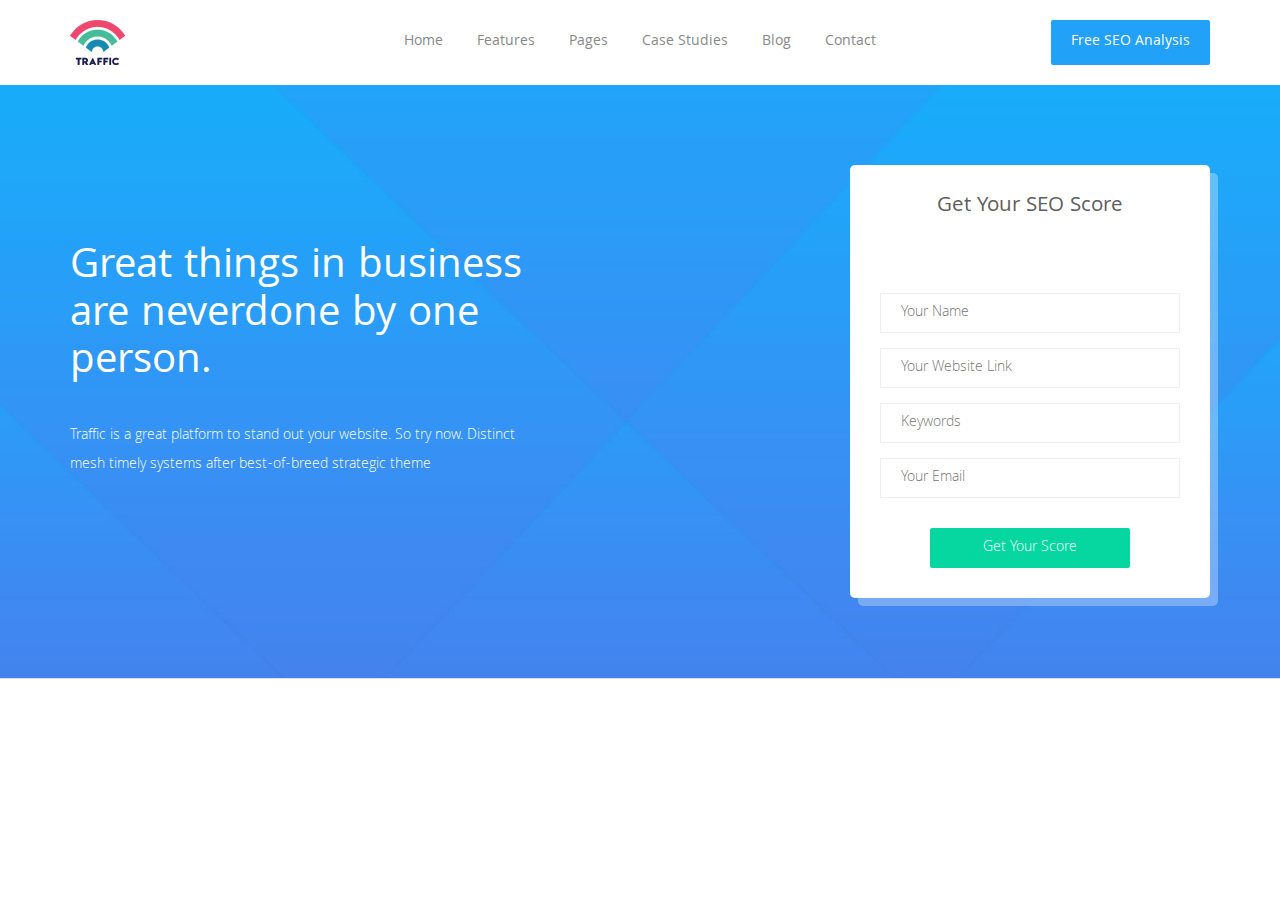
==== commit 81e55d63: "class-five" ====
--- a/class-five/index.html
+++ b/class-five/index.html
@@ -18,6 +18,7 @@
         <link rel="stylesheet" href="css/owl.carousel.css">
 		<!----------Main CSS ---------->
         <link rel="stylesheet" href="style.css">
+        <link rel="stylesheet" href="css/style-2.css">
 		<!----------Responsive CSS ---------->
         <link rel="stylesheet" href="css/responsive.css">
         <script src="js/vendor/modernizr-2.8.3.min.js"></script>
@@ -52,427 +53,24 @@
 		<div class="hero-area">
 			<div class="container">
 				<div class="row">
-					<div class="col-md-6">
-						<h1>Business has only</br> two functions marke tingand innovation.</h1>
-						<p>Traffic is a great platform to stand out your website. So try now.</p>
-						<div class="url_chain_form">
-							<form action="index.html">
-								<input type="url" placeholder="Your website link" />
-								<input type="submit" value="Get Free Analysis" />
-							</form>
-						</div>
+					<div class="col-md-5">
+						<h1>Great things in business are neverdone by one person. </h1>
+						<p>Traffic is a great platform to stand out your website. So try now. Distinct mesh timely systems after best-of-breed strategic theme</p>
 					</div>
-					<div class="col-md-6 text-right">
-						<img src="img/hero.png" alt="" />
-					</div>
-				</div>
-			</div>
-		</div>
-		<div class="section_padding">
-			<div class="container">
-				<div class="row">
-					<div class="col-md-6 col-md-offset-3 text-center">
-						<div class="section_title">
-							<h2>Some of Our Services</h2>
-							<p>Conveniently whiteboard ubiquitous niche markets and accurate collaboration.Holisticly supply client-focused models B2B processes. </p>
-						</div>
-					</div>
-				</div>
-				<div class="row text-center">
-					<div class="col-md-4">
-						<div class="single-service-box">
-							<div class="service-icon">
-								<i class="zmdi zmdi-bike"></i>
-							</div>
-							<h3>Marketing Research</h3>
-							<p>Professionally pontificate B2B innovation via low-risk high-yield information. Interactively reconceptualize flexible leadership skills </p>
-							<a href="" class="read-more">Read More<i class="zmdi zmdi-long-arrow-right"></i></a>
-						</div>
-					</div>
-					<div class="col-md-4">
-						<div class="single-service-box">
-							<div class="service-icon">
-								<i class="zmdi zmdi-seat"></i>
-							</div>
-							<h3>Marketing Research</h3>
-							<p>Professionally pontificate B2B innovation via low-risk high-yield information. Interactively reconceptualize flexible leadership skills </p>
-							<a href="" class="read-more">Read More<i class="zmdi zmdi-long-arrow-right"></i></a>
-						</div>
-					</div>
-					<div class="col-md-4">
-						<div class="single-service-box">
-							<div class="service-icon">
-								<i class="zmdi zmdi-account-add"></i>
-							</div>
-							<h3>Marketing Research</h3>
-							<p>Professionally pontificate B2B innovation via low-risk high-yield information. Interactively reconceptualize flexible leadership skills </p>
-							<a href="" class="read-more">Read More<i class="zmdi zmdi-long-arrow-right"></i></a>
-						</div>
-					</div>
-					<div class="col-md-4">
-						<div class="single-service-box">
-							<div class="service-icon">
-								<i class="zmdi zmdi-cloud-download"></i>
-							</div>
-							<h3>Marketing Research</h3>
-							<p>Professionally pontificate B2B innovation via low-risk high-yield information. Interactively reconceptualize flexible leadership skills </p>
-							<a href="" class="read-more">Read More<i class="zmdi zmdi-long-arrow-right"></i></a>
-						</div>
-					</div>
-					<div class="col-md-4">
-						<div class="single-service-box">
-							<div class="service-icon">
-								<i class="zmdi zmdi-bluetooth"></i>
-							</div>
-							<h3>Marketing Research</h3>
-							<p>Professionally pontificate B2B innovation via low-risk high-yield information. Interactively reconceptualize flexible leadership skills </p>
-							<a href="" class="read-more">Read More<i class="zmdi zmdi-long-arrow-right"></i></a>
-						</div>
-					</div>
-					<div class="col-md-4">
-						<div class="single-service-box">
-							<div class="service-icon">
-								<i class="zmdi zmdi-phone-ring"></i>
-							</div>
-							<h3>Marketing Research</h3>
-							<p>Professionally pontificate B2B innovation via low-risk high-yield information. Interactively reconceptualize flexible leadership skills </p>
-							<a href="" class="read-more">Read More<i class="zmdi zmdi-long-arrow-right"></i></a>
-						</div>
-					</div>
-				</div>
-				<div class="row">
-					<div class="col-md-12">
-						<div class="pdt-50">
-							<div class="row">
-								<div class="col-md-5">
-									<div class="pdt-50">
-										<h2>Transparency of Online Marketing Efforts from us</h2>
-										<p>Conveniently whiteboard ubiquitous niche markets and accurate collaboration and idea-sharing. Holisticly supply client-focusedmodels vis-a-vis B2B processes. </p>
-										<a href="" class="box_btn">How it works</a>
-									</div>
-								</div>
-								<div class="col-md-7 text-right">
-									<img src="img/dextop.png" alt="" />
-								</div>
+					<div class="col-md-4 col-md-offset-3">
+						<div class="hero-area-form">
+							<h3>Get Your SEO Score</h3>
+							<p>Grab your website seo score now</p>
+							<div class="hero-area-form-wrapper">
+								<form action="">
+									<input type="text" placeholder="Your Name" />
+									<input type="url" placeholder="Your Website Link" />
+									<input type="text" placeholder="Keywords" />
+									<input type="email" placeholder="Your Email" />
+									<input type="submit" value="Get Your Score" />
+								</form>
 							</div>
 						</div>
-					</div>
-				</div>
-			</div>
-		</div>
-		<div class="section_padding gray_bg overfolow-x-studies">
-			<div class="container">
-				<div class="row">
-					<div class="col-md-6 col-md-offset-3 text-center">
-						<div class="section_title">
-							<h2>Some of Our Case Study</h2>
-							<p>Ollaboratively enable standards compliant value vis-a-vis e-business meta-services.enhance end-to-end niches before integrated web services.</p>
-						</div>
-					</div>
-				</div>
-				<div class="row">
-					<div class="col-md-12">
-						<div class="case-studies-carousel">
-							<div class="single-case-studies-carousel">
-								<div class="case-studies-wrapper">
-									<img src="img/owl1.jpg" alt="" />
-								</div>
-							</div>					
-							<div class="single-case-studies-carousel">
-								<div class="case-studies-wrapper">
-									<h3>icelolly.com</h3>
-									<h4>Analytics 360 improving business decisions</h4>
-									<p>Seamlessly extend worldwide internal or organic sources vis- team driven outside box thinking. Proactively drive technically sound.</p>
-									<i class="zmdi zmdi-long-arrow-right"></i>
-								</div>
-							</div>					
-							<div class="single-case-studies-carousel">
-								<div class="case-studies-wrapper">
-									<img src="img/owl2.jpg" alt="" />
-								</div>
-							</div>
-							<div class="single-case-studies-carousel">
-								<div class="case-studies-wrapper">
-									<h3>icelolly.com</h3>
-									<h4>Analytics 360 improving business decisions</h4>
-									<p>Seamlessly extend worldwide internal or organic sources vis- team driven outside box thinking. Proactively drive technically sound.</p>
-									<i class="zmdi zmdi-long-arrow-right"></i>
-								</div>
-							</div>
-							<div class="single-case-studies-carousel">
-								<div class="case-studies-wrapper">
-									<img src="img/owl1.jpg" alt="" />
-								</div>
-							</div>	
-							<div class="single-case-studies-carousel">
-								<div class="case-studies-wrapper">
-									<h3>icelolly.com</h3>
-									<h4>Analytics 360 improving business decisions</h4>
-									<p>Seamlessly extend worldwide internal or organic sources vis- team driven outside box thinking. Proactively drive technically sound.</p>
-									<i class="zmdi zmdi-long-arrow-right"></i>
-								</div>
-							</div>
-							<div class="single-case-studies-carousel">
-								<div class="case-studies-wrapper">
-									<img src="img/owl2.jpg" alt="" />
-								</div>
-							</div>
-						</div>
-					</div>
-				</div>
-			</div>
-		</div>
-		<div class="section_padding">
-			<div class="container">
-				<div class="row">
-					<div class="col-md-6 col-md-offset-3 text-center">
-						<div class="testimonial-carusel">
-							<div class="testimonial-carusel-items">
-								<div class="testimonial-content">
-									<p>“ Ridiculously easy to use. We have been looking for an intuitive tool like this for a while and this is just what we needed. ”</p>
-								</div>
-								<div class="testimonial-meta">
-									<img src="http://placehold.it/500x500" alt="" />
-									<h4>Mark McClendon</h4>
-									<p>Partner & Executive Director, VML</p>
-								</div>
-							</div>					
-							<div class="testimonial-carusel-items">
-								<div class="testimonial-content">
-									<p>“ Ridiculously easy to use. We have been looking for an intuitive tool like this for a while and this is just what we needed. ”</p>
-								</div>
-								<div class="testimonial-meta">
-									<img src="img/owl2.jpg" alt="" />
-									<h4>Mark McClendon</h4>
-									<p>Partner & Executive Director, VML</p>
-								</div>
-							</div>					
-							<div class="testimonial-carusel-items">
-								<div class="testimonial-content">
-									<p>“ Ridiculously easy to use. We have been looking for an intuitive tool like this for a while and this is just what we needed. ”</p>
-								</div>
-								<div class="testimonial-meta">
-									<img src="http://placehold.it/500x500" alt="" />
-									<h4>Mark McClendon</h4>
-									<p>Partner & Executive Director, VML</p>
-								</div>
-							</div>
-						</div>
-					</div>
-				</div>
-			</div>
-		</div>
-		<div class="cta-area">
-			<div class="container">
-				<div class="row">
-					<div class="col-md-8">
-						<h2>Ready to improve your digital marketing efforts?</h2>
-					</div>
-					<div class="col-md-4 text-right">
-						<a href="" class="box_btn">Get free Seo Analysis</a>
-					</div>
-				</div>
-			</div>
-		</div>
-		<div class="section_padding">
-			<div class="container">
-				<div class="row">
-					<div class="col-md-6 col-md-offset-3 text-center">
-						<div class="section_title">
-							<h2>Some of Our Best Pricing</h2>
-							<p>Seamlessly leverage existing extensible customer service for worldwide total fashion future-proof alignments through leadership.</p>
-						</div>
-					</div>
-				</div>
-				<div class="row text-center">
-					<div class="col-md-4">
-						<div class="single-pricing-box">
-							<div class="pricing-heading">
-								<h4>Basic</h4>
-								<p class="pricing-count">$29.99</p>
-								<p>per month</p>
-							</div>
-							<div class="pricing-content">
-								<ul>
-									<li>Limited marketing & growth hacks</li>
-									<li>5 Analytics Campaigns</li>
-									<li>300 Keywords</li>
-									<li>250,000 Crawled Pages</li>
-									<li>Unlimited updates</li>
-									<a href="" class="box_btn">Purchase Plan</a>
-								</ul>
-							</div>
-						</div>
-					</div>
-					<div class="col-md-4">
-						<div class="single-pricing-box">
-							<div class="pricing-heading">
-								<h4>Basic</h4>
-								<p class="pricing-count">$69.99</p>
-								<p>per month</p>
-							</div>
-							<div class="pricing-content">
-								<ul>
-									<li>Limited marketing & growth hacks</li>
-									<li>5 Analytics Campaigns</li>
-									<li>300 Keywords</li>
-									<li>250,000 Crawled Pages</li>
-									<li>Unlimited updates</li>
-									<a href="" class="box_btn">Purchase Plan</a>
-								</ul>
-							</div>
-						</div>
-					</div>
-					<div class="col-md-4">
-						<div class="single-pricing-box">
-							<div class="pricing-heading">
-								<h4>Basic</h4>
-								<p class="pricing-count">$170.99</p>
-								<p>per month</p>
-							</div>
-							<div class="pricing-content">
-								<ul>
-									<li>Limited marketing & growth hacks</li>
-									<li>5 Analytics Campaigns</li>
-									<li>300 Keywords</li>
-									<li>250,000 Crawled Pages</li>
-									<li>Unlimited updates</li>
-									<a href="" class="box_btn">Purchase Plan</a>
-								</ul>
-							</div>
-						</div>
-					</div>
-				</div>
-				<div class="row">
-					<div class="col-md-12">
-						<div class="logo-carousel">
-							<div class="single-logo-carousel">
-								<div class="logo-carousel-item">
-									<a href=""><img src="img/advertise1.png" alt="" /></a>
-								</div>
-							</div>				
-							<div class="single-logo-carousel">
-								<div class="logo-carousel-item">
-									<a href=""><img src="img/advertise2.png" alt="" /></a>
-								</div>
-							</div>				
-							<div class="single-logo-carousel">
-								<div class="logo-carousel-item">
-									<a href=""><img src="img/advertise3.png" alt="" /></a>
-								</div>
-							</div>							
-							<div class="single-logo-carousel">
-								<div class="logo-carousel-item">
-									<a href=""><img src="img/advertise4.png" alt="" /></a>
-								</div>
-							</div>				
-							<div class="single-logo-carousel">
-								<div class="logo-carousel-item">
-									<a href=""><img src="img/advertise5.png" alt="" /></a>
-								</div>
-							</div>
-							<div class="single-logo-carousel">
-								<div class="logo-carousel-item">
-									<a href=""><img src="img/advertise6.png" alt="" /></a>
-								</div>
-							</div>				
-							<div class="single-logo-carousel">
-								<div class="logo-carousel-item">
-									<a href=""><img src="img/advertise1.png" alt="" /></a>
-								</div>
-							</div>
-							<div class="single-logo-carousel">
-								<div class="logo-carousel-item">
-									<a href=""><img src="img/advertise2.png" alt="" /></a>
-								</div>
-							</div>							
-							<div class="single-logo-carousel">
-								<div class="logo-carousel-item">
-									<a href=""><img src="img/advertise3.png" alt="" /></a>
-								</div>
-							</div>				
-							<div class="single-logo-carousel">
-								<div class="logo-carousel-item">
-									<a href=""><img src="img/advertise4.png" alt="" /></a>
-								</div>
-							</div>
-							<div class="single-logo-carousel">
-								<div class="logo-carousel-item">
-									<a href=""><img src="img/advertise5.png" alt="" /></a>
-								</div>
-							</div>				
-							<div class="single-logo-carousel">
-								<div class="logo-carousel-item">
-									<a href=""><img src="img/advertise6.png" alt="" /></a>
-								</div>
-							</div>
-						</div>
-					</div>
-				</div>
-			</div>
-		</div>
-		<div class="footer-area">
-			<div class="container">
-				<div class="row">
-					<div class="col-md-8">
-						<div class="row">
-							<div class="col-md-4">
-								<h4>Product</h4>
-								<ul>
-									<li><a href="">Features</a></li>
-									<li><a href="">Pricing</a></li>
-									<li><a href="">Customers</a></li>
-									<li><a href="">Page Builder</a></li>
-									<li><a href="">What's new</a></li>
-								</ul>
-							</div>
-							<div class="col-md-4">
-								<h4>Product</h4>
-								<ul>
-									<li><a href="">Features</a></li>
-									<li><a href="">Pricing</a></li>
-									<li><a href="">Customers</a></li>
-									<li><a href="">Page Builder</a></li>
-									<li><a href="">What's new</a></li>
-								</ul>
-							</div>
-							<div class="col-md-4">
-								<h4>Product</h4>
-								<ul>
-									<li><a href="">Features</a></li>
-									<li><a href="">Pricing</a></li>
-									<li><a href="">Customers</a></li>
-									<li><a href="">Page Builder</a></li>
-									<li><a href="">What's new</a></li>
-								</ul>
-							</div>
-						</div>
-					</div>			
-					<div class="col-md-4">
-						<h4>Sign Up to Our Weekly Newslater</h4>
-						<div class="subscrib-form">
-							<form action="index.html">
-								<input type="email" placeholder="Email Address" />
-								<input type="submit" value="Sign Up" />
-							</form>
-						</div>
-						<h4>Social</h4>
-						<ul class="social-icon">
-							<li><a href=""> <i class="zmdi zmdi-facebook"></i>Facebook</a></li>
-							<li><a href=""> <i class="zmdi zmdi-twitter"></i>Twitter</a></li>
-							<li><a href=""> <i class="zmdi zmdi-pinterest"></i>Pinterest</a></li>
-							<li><a href=""> <i class="zmdi zmdi-linkedin"></i>Linkdin</a></li>
-							<li><a href=""> <i class="zmdi zmdi-instagram"></i>Instagram</a></li>
-						</ul>
-					</div>
-				</div>
-			</div>
-		</div>
-		<div class="copy-right-section">
-			<div class="container">
-				<div class="row">
-					<div class="col-md-12 text-center">
-						 &copy; Traffic 2017. All rights reserved Powered By crazycafe.
 					</div>
 				</div>
 			</div>
--- a/class-five/style.css
+++ b/class-five/style.css
@@ -411,9 +411,9 @@
   width: 200px;
   margin: 0 auto;
   display: block;
+  background:#06D6A0;
+  color:#fff;
 }
 .hero-area-form-wrapper input[type="email"] {
   margin-bottom: 30px;
-  background:#06D6A0;
-  color:#fff;
 }--- a/class-five/css/style-2.css
+++ b/class-five/css/style-2.css
@@ -0,0 +1,22 @@
+.hero-area {
+  background: url(../img/hero-bg.jpg) no-repeat scroll #1DA8F9;
+  background-size: cover;
+  background-position: center;
+}
+
+.box_btn {
+  background: #22A1F8;
+}
+.hero-area h1 {
+  color: #fff;
+  font-size: 43px;
+  margin-top: 50px;
+}
+.hero-area p {
+  color: #fff;
+}
+.hero-area {
+  line-height: 1.9;
+  padding: 80px 0;
+}
+
